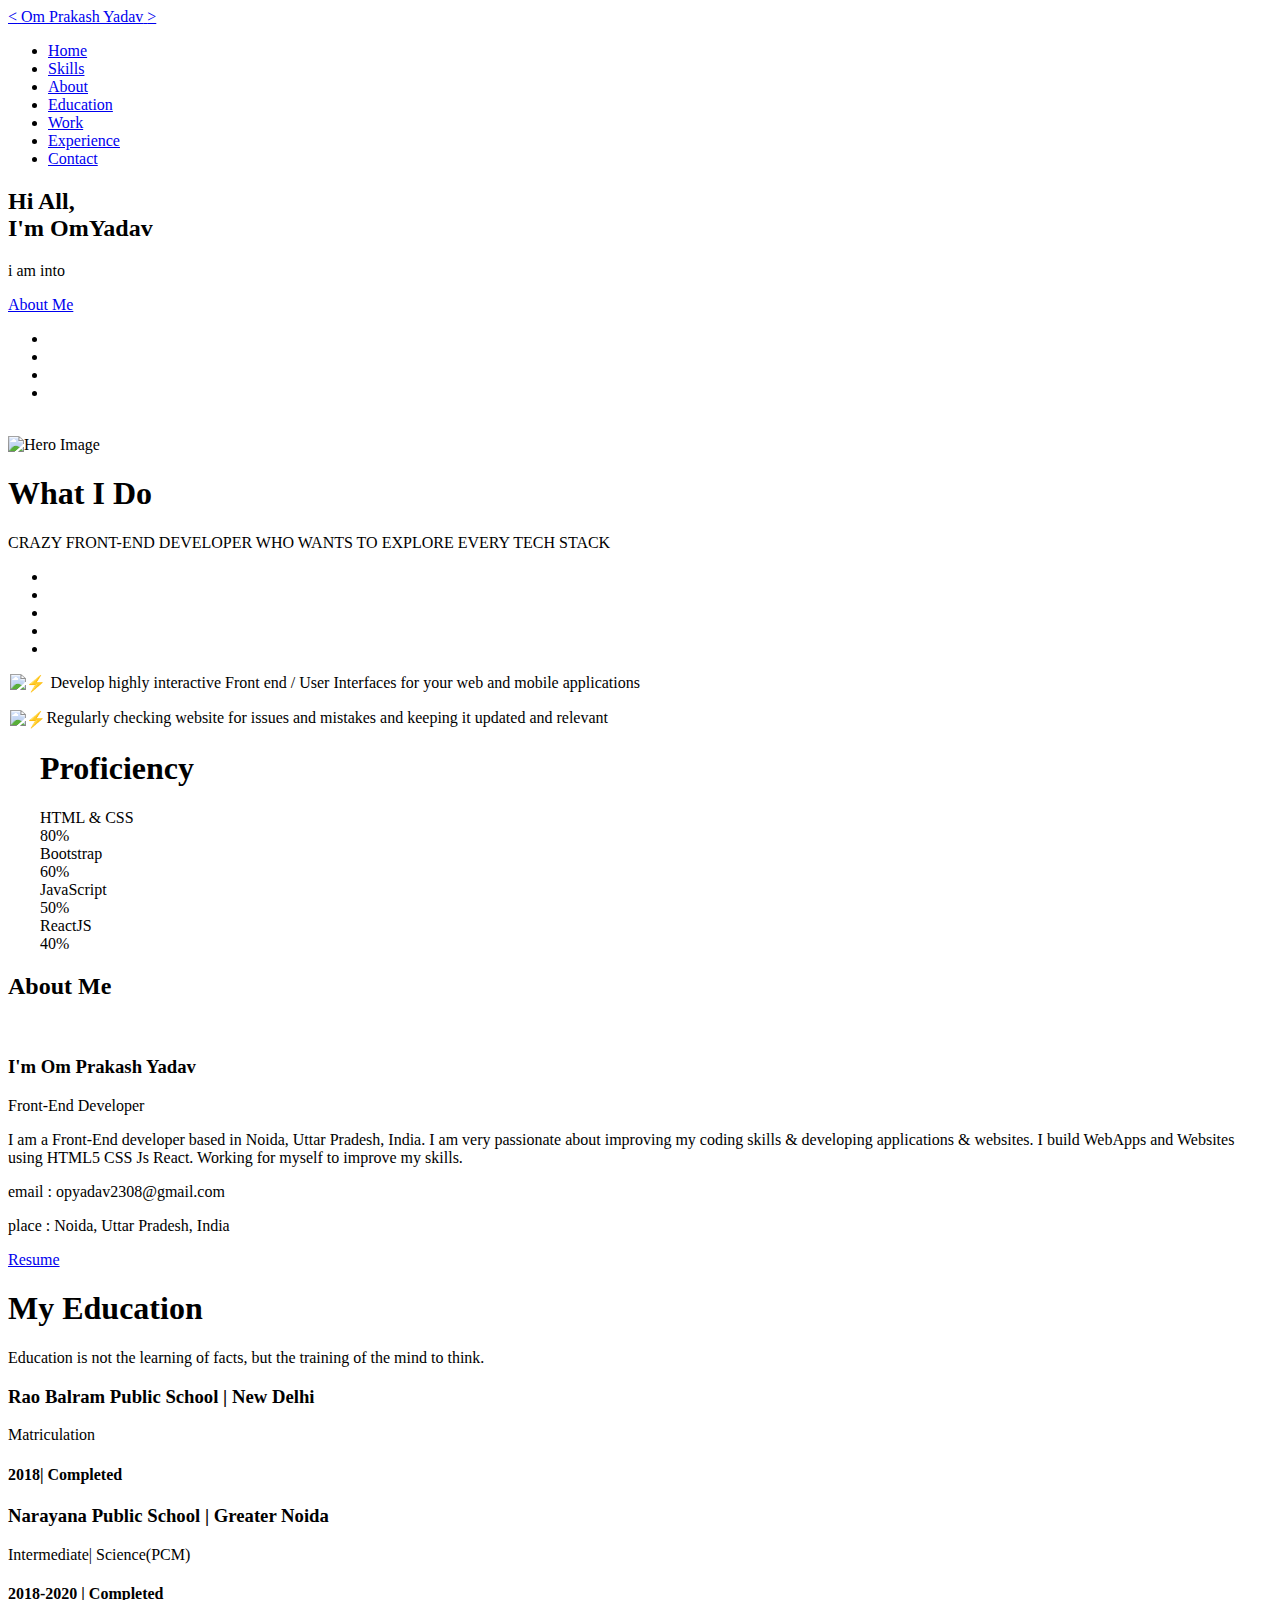
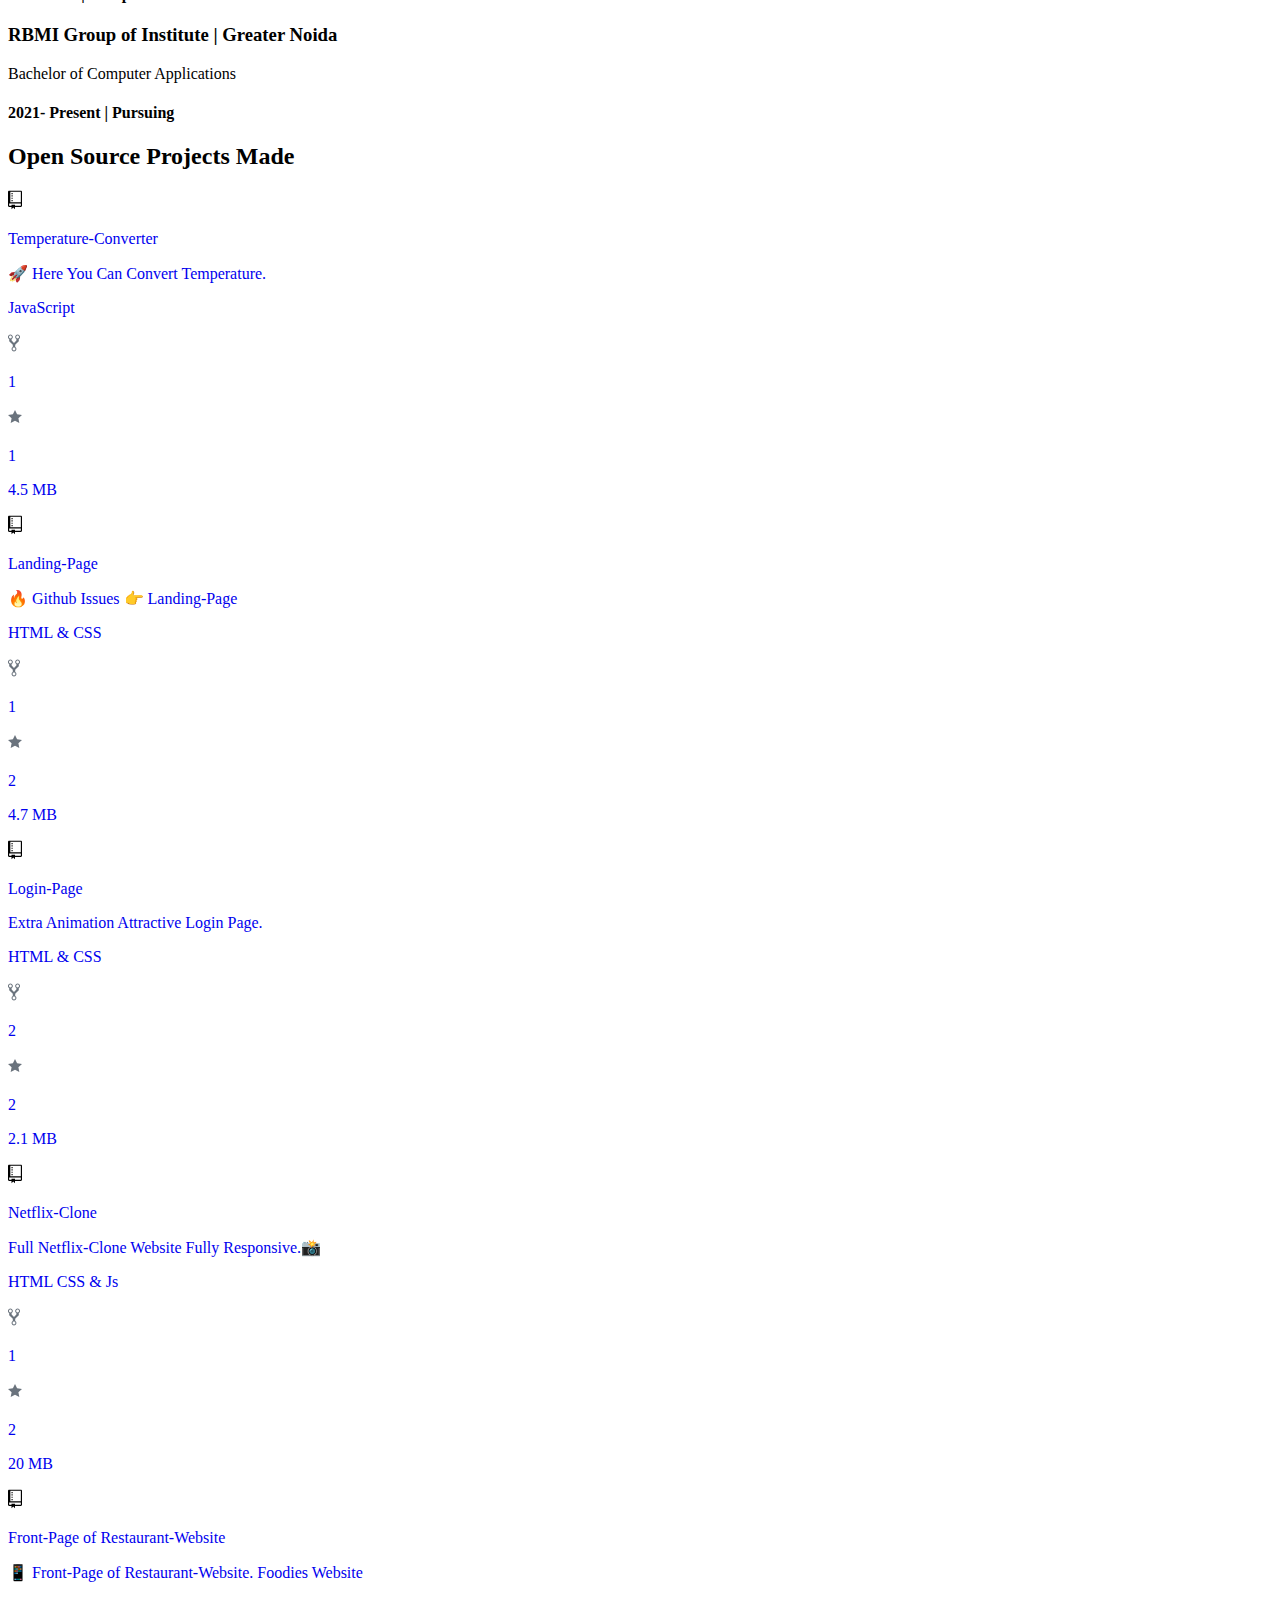
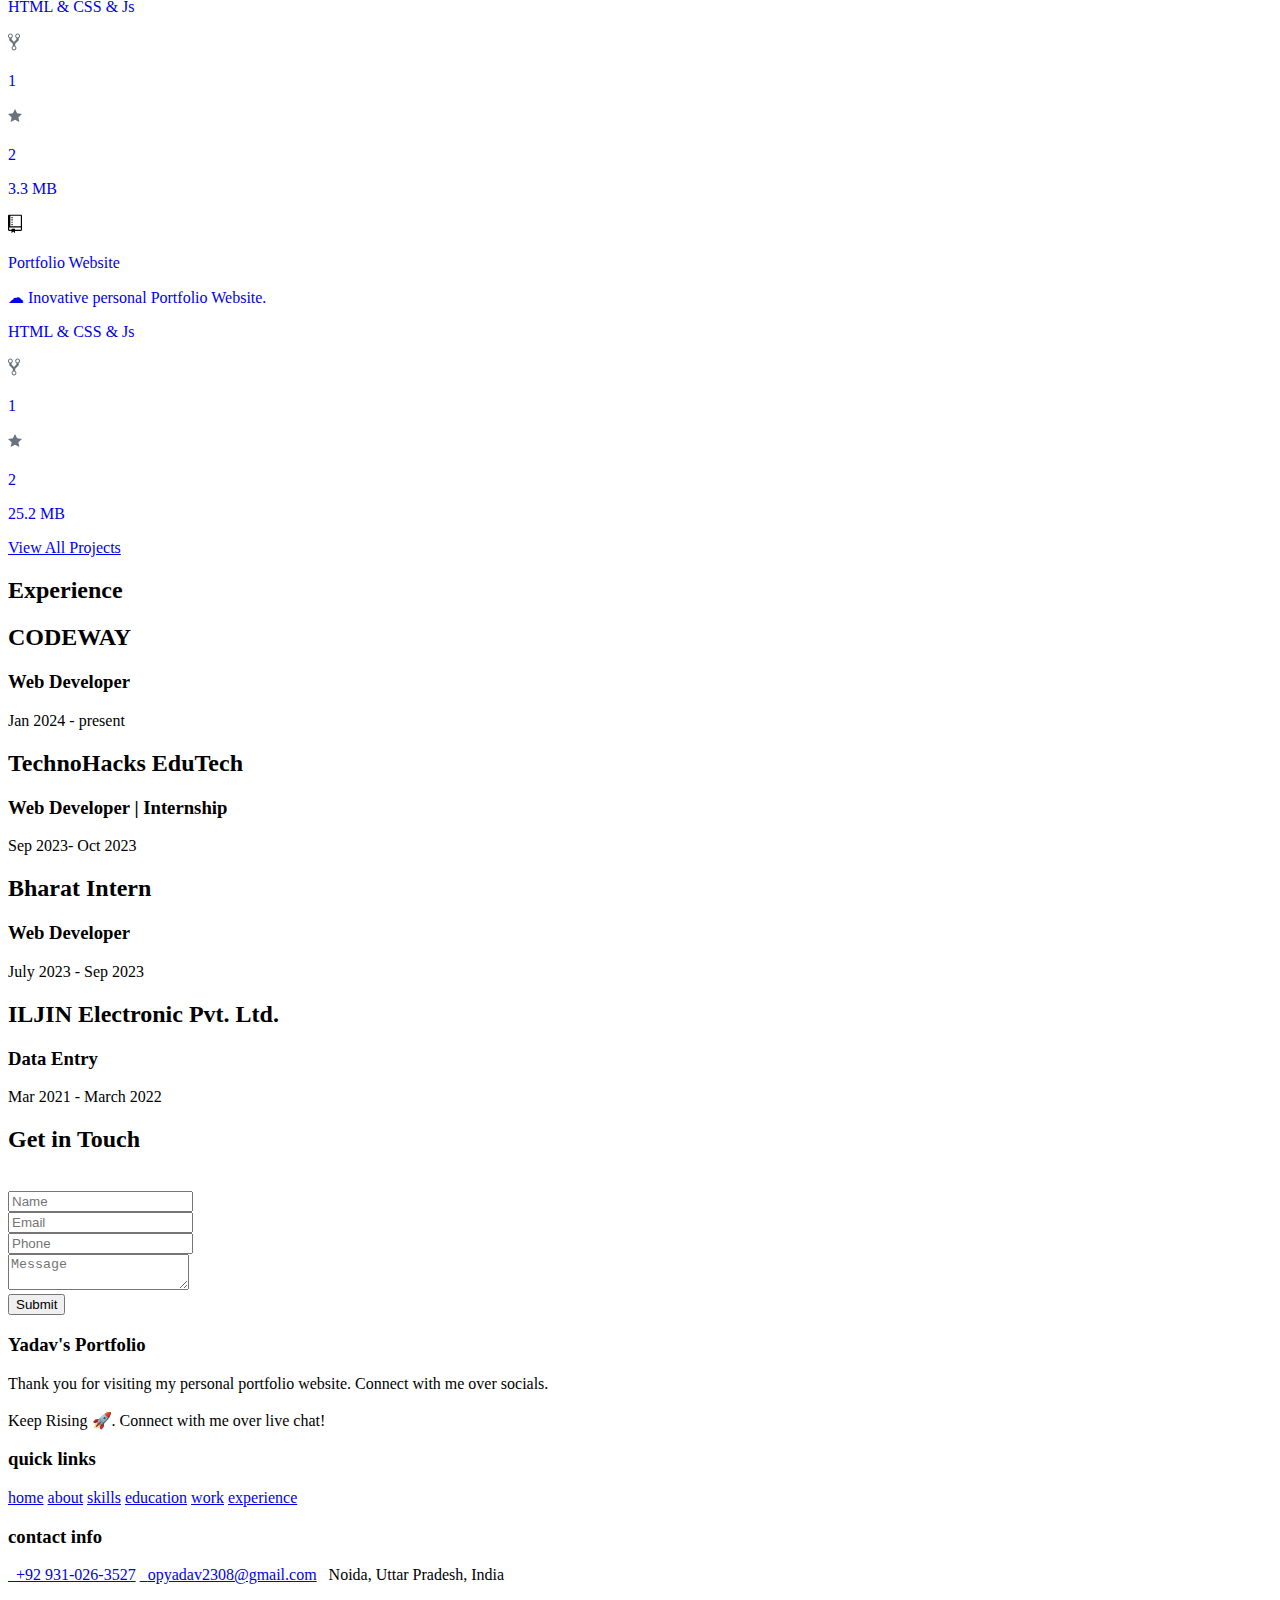
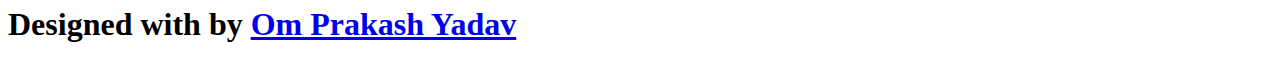
==== index.html @ a11a945c "Add files via upload" ====
<!DOCTYPE html>
<html lang="en">

<head>
    <meta charset="UTF-8">
    <meta http-equiv="X-UA-Compatible" content="IE=edge">
    <meta name="viewport" content="width=device-width, initial-scale=1.0">
    <meta name="keywords"
        content="Om Prakash Yadav, portfolio, Om Yadav, front-End Developer, personal portfolio lifecodes, portfolio design, portfolio website, personal portfolio, devloperfolio" />
    <meta name="description" content="Welcome to Om Prakash Yadav Portfolio. front-End Web Developer" />
    <!-- Custom CSS -->
    <link rel="stylesheet" href="./assets/css/style.css">
    <!-- Font Awesome -->
    <link rel="stylesheet" href="https://cdnjs.cloudflare.com/ajax/libs/font-awesome/5.15.3/css/all.min.css"
        integrity="sha512-iBBXm8fW90+nuLcSKlbmrPcLa0OT92xO1BIsZ+ywDWZCvqsWgccV3gFoRBv0z+8dLJgyAHIhR35VZc2oM/gI1w=="
        crossorigin="anonymous" referrerpolicy="no-referrer" />
    <!-- Favicon -->
    <link id='favicon' rel="shortcut icon" href="./assets/images/favicon.png" type="image/x-png">
    <title>Portfolio | Om Prakash Yadav</title>
</head>

<body oncontextmenu="return false">

    <!-- pre loader -->
    <!-- <div class="loader-container">
  <img draggable="false" src="./assets/images/preloader.gif" alt="">
</div> -->

    <!-- navbar starts -->
    <header>
        <a href="#" class="logo">
            <span class="grey-color"> &lt;</span>
            <span class="logo-name">Om Prakash Yadav</span>
            <span class="grey-color">&gt;</span>
        </a>

        <div id="menu" class="fas fa-bars"></div>
        <nav class="navbar">
            <ul>
                <li><a class="active" href="#home">Home</a></li>
                <li><a href="#skills">Skills</a></li>
                <li><a href="#about">About</a></li>
                <li><a href="#education">Education</a></li>
                <li><a href="#work">Work</a></li>
                <li><a href="#experience">Experience</a></li>
                <li><a href="#contact">Contact</a></li>
            </ul>
        </nav>
    </header>
    <!-- navbar ends -->


    <!-- hero section starts -->
    <section class="home" id="home">
        <!-- <div id="particles-js"></div> -->

        <div class="content">
            <h2>Hi All,<i class="fa-light fa-hand-wave fa-shake" style="color: #d99406;"></i><br /> I'm
                Om<span>Yadav</span></h2>
            <p>i am into <span class="typing-text"></span></p>
            <a href="#about" class="btn"><span>About Me</span>
                <i class="fas fa-arrow-circle-down"></i>
            </a>
            <div class="socials">
                <ul class="social-icons">
                    <li><a class="linkedin" target="_blank" aria-label="LinkedIn"
                            href="https://www.linkedin.com/in/omyadav08/" target="_blank"><i
                                class="fab fa-linkedin"></i></a></li>
                    <li><a class="github" target="_blank" aria-label="GitHub" href="https://github.com/opyadav2308"
                            target="_blank"><i class="fab fa-github"></i></a></li>
                    <li><a class="facebook" target="_blank" aria-label="Facebook"
                            href="https://www.facebook.com/opyadav2308?mibextid=ZbWKwL" target="_blank"><i
                                class="fab fa-facebook"></i></a></li>
                    <li><a class="instagram" target="_blank" aria-label="Instagram"
                            href="https://www.instagram.com/omyadav08/"><i class="fab fa-instagram"
                                target="_blank"></i></a></li>

                </ul>
            </div>
        </div>
        <div class="image">
            <img draggable="false" class="tilt" src="./assets/images/hero.png" alt="">
        </div>
    </section>
    <div id="skills" class="hero">
        <div class="hero-image">
            <img class="lp-image" src="./assets/images/projects-img/sf-removebg-preview.png" alt="Hero Image" />
        </div>
        <div class="hero-text">
            <h1 class="skillHead"><i class="fas fa-laptop-code"></i> What I Do </h1>
            <p class="subTitle">
                CRAZY FRONT-END DEVELOPER WHO WANTS TO EXPLORE EVERY TECH STACK
            </p>
            <div>
                <div class="software-skills-main-div">
                    <ul class="dev-icons">
                        <li class="software-skill-inline" name="html-5">
                            <i class="fab fa-html5"></i>

                        </li>
                        <li class="software-skill-inline" name="css3">
                            <i class="fab fa-css3-alt"></i>

                        </li>
                        <li class="software-skill-inline" name="GitHub">
                            <i class="fab fa-github"></i>

                        </li>
                        <li class="software-skill-inline" name="JavaScript">
                            <i class="fab fa-js"></i>
                        </li>
                        <li class="software-skill-inline" name="reactjs">
                            <i class="fab fa-react"></i>

                        </li>
                    </ul>
                </div>
            </div>
        </div>

    </div>
    <div class="para">
        <p class="subTitle skills-text"><img alt="⚡" draggable="false"
                src="https://cdnjs.cloudflare.com/ajax/libs/twemoji/14.0.2/72x72/26a1.png"
                style="height: 1em; width: 1em; margin: 0px 0.05em 0px 0.1em; vertical-align: -0.1em; text-align:left">
            Develop highly
            interactive Front end / User Interfaces for your web and mobile applications</p>
        <p class="subTitle skills-text"><img alt="⚡" draggable="false"
                src="https://cdnjs.cloudflare.com/ajax/libs/twemoji/14.0.2/72x72/26a1.png"
                style="height: 1em; width: 1em; margin: 0px 0.05em 0px 0.1em; vertical-align: -0.1em;">Regularly
            checking website for issues and mistakes and keeping it updated and relevant </p>
    </div>
    <!-- hero section ends -->

    <!-- =================Proficiency section start================== -->

    <section class="prof" style="margin-left: 2rem;">
        <h1 class="skillHead"><i class="fas fa-laptop-code"></i> Proficiency</h1>
        <div class="container">
            <div class="skill-box">
                <span class="title">HTML & CSS</span>
                <div class="skill-bar">
                    <span class="skill-per html">
                        <span class="tooltip">80%</span>
                    </span>
                </div>
            </div>
            <div class="skill-box">
                <span class="title">Bootstrap</span>
                <div class="skill-bar">
                    <span class="skill-per bootstrap">
                        <span class="tooltip">60%</span>
                    </span>
                </div>
            </div>
            <div class="skill-box">
                <span class="title">JavaScript</span>
                <div class="skill-bar">
                    <span class="skill-per css">
                        <span class="tooltip">50%</span>
                    </span>
                </div>
            </div>

            <div class="skill-box">
                <span class="title">ReactJS</span>
                <div class="skill-bar">
                    <span class="skill-per reactjs">
                        <span class="tooltip">40%</span>
                    </span>
                </div>
            </div>

        </div>
    </section>



    <!-- about section starts -->
    <section class="about" id="about">
        <h2 class="heading"><i class="fas fa-user-alt"></i> About <span>Me</span></h2>

        <div class="row">

            <div class="image">
                <img draggable="false" class="tilt" src="./assets/images/my img.png"
                    alt="">
            </div>
            <div class="content">
                <h3>I'm Om Prakash Yadav</h3>
                <span class="tag">Front-End Developer</span>

                <p>I am a Front-End developer based in Noida, Uttar Pradesh, India.
                    I am very passionate about improving my coding skills & developing applications & websites.
                    I build WebApps and Websites using HTML5 CSS Js React.
                    Working for myself to improve my skills. </p>

                <div class="box-container">
                    <!-- <div class="box">
              <p><span> age: </span> 20</p>
              <p><span> phone : </span> +91 9310263527</p>
            </div> -->
                    <div class="box">
                        <p><span> email : </span> <a href="mailto:opyadav2308@gmail.com"></a>opyadav2308@gmail.com</p>
                        <p><span> place : </span> Noida, Uttar Pradesh, India</p>
                    </div>
                </div>

                <div class="resumebtn">
                    <a href="./assets/cv1.pdf" target="_blank" class="btn"><span>Resume</span>
                        <i class="fas fa-chevron-right"></i>
                    </a>
                </div>

            </div>
        </div>
    </section>
    <!-- about section ends -->

    <!-- skills section starts -->
    <!-- <section class="skills" id="skills">

    <h2 class="heading"><i class="fas fa-laptop-code"></i> Skills & <span>Abilities</span></h2>

    <div class="container">
          <div class="row" id="skillsContainer">

            <div class="bar">
              <div class="info">
                <img src="./assets/images/canva icon.jpg"/>
                <span>Canva</span>
              </div>
            </div>

      </div>
</div>
</section> -->

    <!-- skills section ends -->


    <!-- education section starts -->
    <section class="education" id="education">

        <h1 class="heading"><i class="fas fa-graduation-cap"></i> My <span>Education</span></h1>

        <p class="qoute">Education is not the learning of facts, but the training of the mind to think.</p>

        <div class="box-container">

            <div class="box">
                <!-- <div class="image">
        <img draggable="false" src="./assets/images/educat/college.jpg" alt="">
        </div> -->
                <div class="content">
                    <h3>Rao Balram Public School | New Delhi</h3>
                    <p>Matriculation</p>
                    <h4>2018| Completed</h4>
                </div>
            </div>

            <div class="box">
                <!-- <div class="image">
      <img draggable="false" src="./assets/images/educat/school.jpg" alt="">
      </div> -->
                <div class="content">
                    <h3>Narayana Public School | Greater Noida</h3>
                    <p>Intermediate| Science(PCM)</p>
                    <h4>2018-2020 | Completed</h4>
                </div>
            </div>
            <div class="box">
                <!-- <div class="image">
      <img draggable="false" src="./assets/images/educat/school.jpg" alt="">
      </div> -->
                <div class="content">
                    <h3>RBMI Group of Institute | Greater Noida</h3>
                    <p>Bachelor of Computer Applications</p>
                    <h4>2021- Present | Pursuing</h4>
                </div>
            </div>

        </div>
    </section>
    <!-- education section ends -->


    <!-- work project section starts -->
    <section class="work" id="work">

        <h2 class="heading"><i class="fas fa-laptop-code"></i>Open Source Projects <span>Made</span></h2>
        <div class="main" id="opensource">
            <!-- <h1 class="project-title">Open Source Projects</h1> -->
            <div class="repo-cards-div-main">
                <div class="react-reveal lp"
                    style="animation-fill-mode: both; animation-duration: 1000ms; animation-delay: 0ms; animation-iteration-count: 1; opacity: 1; animation-name: react-reveal-148606720155818-4;">
                    <a href="https://github.com/opyadav2308/Temperature-Converter" target="_blank"
                        style="text-decoration: none;">
                        <div class="repo-card-div">
                            <div class="repo-name-div"><svg aria-hidden="true" class="octicon repo-svg" height="20"
                                    role="img" viewBox="0 0 12 16" width="14">
                                    <path fill-rule="evenodd"
                                        d="M4 9H3V8h1v1zm0-3H3v1h1V6zm0-2H3v1h1V4zm0-2H3v1h1V2zm8-1v12c0 .55-.45 1-1 1H6v2l-1.5-1.5L3 16v-2H1c-.55 0-1-.45-1-1V1c0-.55.45-1 1-1h10c.55 0 1 .45 1 1zm-1 10H1v2h2v-1h3v1h5v-2zm0-10H2v9h9V1z">
                                    </path>
                                </svg>
                                &nbsp; &nbsp;
                                <p class="repo-name">Temperature-Converter</p>
                            </div>
                            <p class="repo-description">🚀 Here You Can Convert Temperature.</p>
                            <div class="repo-stats">
                                <div class="repo-left-stat"><span>
                                        <div class="language-color" style="background-color: rgb(241, 224, 90);"></div>
                                        <p>JavaScript</p>
                                    </span><span><svg aria-hidden="true" class="octicon repo-star-svg" height="20"
                                            role="img" viewBox="0 0 10 16" width="12" fill="rgb(106, 115, 125)">
                                            <path fill-rule="evenodd"
                                                d="M8 1a1.993 1.993 0 0 0-1 3.72V6L5 8 3 6V4.72A1.993 1.993 0 0 0 2 1a1.993 1.993 0 0 0-1 3.72V6.5l3 3v1.78A1.993 1.993 0 0 0 5 15a1.993 1.993 0 0 0 1-3.72V9.5l3-3V4.72A1.993 1.993 0 0 0 8 1zM2 4.2C1.34 4.2.8 3.65.8 3c0-.65.55-1.2 1.2-1.2.65 0 1.2.55 1.2 1.2 0 .65-.55 1.2-1.2 1.2zm3 10c-.66 0-1.2-.55-1.2-1.2 0-.65.55-1.2 1.2-1.2.65 0 1.2.55 1.2 1.2 0 .65-.55 1.2-1.2 1.2zm3-10c-.66 0-1.2-.55-1.2-1.2 0-.65.55-1.2 1.2-1.2.65 0 1.2.55 1.2 1.2 0 .65-.55 1.2-1.2 1.2z">
                                            </path>
                                        </svg>
                                        <p>1</p>
                                    </span><span><svg aria-hidden="true" class="octicon repo-star-svg" height="20"
                                            role="img" viewBox="0 0 14 16" width="14" fill="rgb(106, 115, 125)">
                                            <path fill-rule="evenodd"
                                                d="M14 6l-4.9-.64L7 1 4.9 5.36 0 6l3.6 3.26L2.67 14 7 11.67 11.33 14l-.93-4.74L14 6z">
                                            </path>
                                        </svg>
                                        <p>1</p>
                                    </span></div>
                                <div class="repo-right-stat">
                                    <p>4.5 MB</p>
                                </div>
                            </div>
                        </div>
                    </a>
                </div>
                <div class="react-reveal lp"
                    style="animation-fill-mode: both; animation-duration: 1000ms; animation-delay: 0ms; animation-iteration-count: 1; opacity: 1; animation-name: react-reveal-148606720155818-4;">
                    <a href="https://github.com/opyadav2308/Landing-Page" target="_blank"
                        style="text-decoration: none;">
                        <div class="repo-card-div">
                            <div class="repo-name-div"><svg aria-hidden="true" class="octicon repo-svg" height="20"
                                    role="img" viewBox="0 0 12 16" width="14">
                                    <path fill-rule="evenodd"
                                        d="M4 9H3V8h1v1zm0-3H3v1h1V6zm0-2H3v1h1V4zm0-2H3v1h1V2zm8-1v12c0 .55-.45 1-1 1H6v2l-1.5-1.5L3 16v-2H1c-.55 0-1-.45-1-1V1c0-.55.45-1 1-1h10c.55 0 1 .45 1 1zm-1 10H1v2h2v-1h3v1h5v-2zm0-10H2v9h9V1z">
                                    </path>
                                </svg>
                                &nbsp; &nbsp;
                                <p class="repo-name">Landing-Page</p>
                            </div>
                            <p class="repo-description">🔥 Github Issues 👉 Landing-Page </p>
                            <div class="repo-stats">
                                <div class="repo-left-stat"><span>
                                        <div class="language-color" style="background-color: rgb(241, 224, 90);"></div>
                                        <p>HTML & CSS</p>
                                    </span><span><svg aria-hidden="true" class="octicon repo-star-svg" height="20"
                                            role="img" viewBox="0 0 10 16" width="12" fill="rgb(106, 115, 125)">
                                            <path fill-rule="evenodd"
                                                d="M8 1a1.993 1.993 0 0 0-1 3.72V6L5 8 3 6V4.72A1.993 1.993 0 0 0 2 1a1.993 1.993 0 0 0-1 3.72V6.5l3 3v1.78A1.993 1.993 0 0 0 5 15a1.993 1.993 0 0 0 1-3.72V9.5l3-3V4.72A1.993 1.993 0 0 0 8 1zM2 4.2C1.34 4.2.8 3.65.8 3c0-.65.55-1.2 1.2-1.2.65 0 1.2.55 1.2 1.2 0 .65-.55 1.2-1.2 1.2zm3 10c-.66 0-1.2-.55-1.2-1.2 0-.65.55-1.2 1.2-1.2.65 0 1.2.55 1.2 1.2 0 .65-.55 1.2-1.2 1.2zm3-10c-.66 0-1.2-.55-1.2-1.2 0-.65.55-1.2 1.2-1.2.65 0 1.2.55 1.2 1.2 0 .65-.55 1.2-1.2 1.2z">
                                            </path>
                                        </svg>
                                        <p>1</p>
                                    </span><span><svg aria-hidden="true" class="octicon repo-star-svg" height="20"
                                            role="img" viewBox="0 0 14 16" width="14" fill="rgb(106, 115, 125)">
                                            <path fill-rule="evenodd"
                                                d="M14 6l-4.9-.64L7 1 4.9 5.36 0 6l3.6 3.26L2.67 14 7 11.67 11.33 14l-.93-4.74L14 6z">
                                            </path>
                                        </svg>
                                        <p>2</p>
                                    </span></div>
                                <div class="repo-right-stat">
                                    <p>4.7 MB</p>
                                </div>
                            </div>
                        </div>
                    </a>
                </div>
                <div class="react-reveal lp"
                    style="animation-fill-mode: both; animation-duration: 1000ms; animation-delay: 0ms; animation-iteration-count: 1; opacity: 1; animation-name: react-reveal-148606720155818-4;">
                    <a href="https://opyadav2308.github.io/Login-Page/"
                        style="text-decoration: none;">
                        <div class="repo-card-div">
                            <div class="repo-name-div"><svg aria-hidden="true" class="octicon repo-svg" height="20"
                                    role="img" viewBox="0 0 12 16" width="14">
                                    <path fill-rule="evenodd"
                                        d="M4 9H3V8h1v1zm0-3H3v1h1V6zm0-2H3v1h1V4zm0-2H3v1h1V2zm8-1v12c0 .55-.45 1-1 1H6v2l-1.5-1.5L3 16v-2H1c-.55 0-1-.45-1-1V1c0-.55.45-1 1-1h10c.55 0 1 .45 1 1zm-1 10H1v2h2v-1h3v1h5v-2zm0-10H2v9h9V1z">
                                    </path>
                                </svg> &nbsp;&nbsp;
                                <p class="repo-name">Login-Page</p>
                            </div>
                            <p class="repo-description">Extra Animation Attractive Login Page.</p>
                            <div class="repo-stats">
                                <div class="repo-left-stat"><span>
                                        <div class="language-color" style="background-color: rgb(241, 224, 90);"></div>
                                        <p>HTML & CSS</p>
                                    </span><span><svg aria-hidden="true" class="octicon repo-star-svg" height="20"
                                            role="img" viewBox="0 0 10 16" width="12" fill="rgb(106, 115, 125)">
                                            <path fill-rule="evenodd"
                                                d="M8 1a1.993 1.993 0 0 0-1 3.72V6L5 8 3 6V4.72A1.993 1.993 0 0 0 2 1a1.993 1.993 0 0 0-1 3.72V6.5l3 3v1.78A1.993 1.993 0 0 0 5 15a1.993 1.993 0 0 0 1-3.72V9.5l3-3V4.72A1.993 1.993 0 0 0 8 1zM2 4.2C1.34 4.2.8 3.65.8 3c0-.65.55-1.2 1.2-1.2.65 0 1.2.55 1.2 1.2 0 .65-.55 1.2-1.2 1.2zm3 10c-.66 0-1.2-.55-1.2-1.2 0-.65.55-1.2 1.2-1.2.65 0 1.2.55 1.2 1.2 0 .65-.55 1.2-1.2 1.2zm3-10c-.66 0-1.2-.55-1.2-1.2 0-.65.55-1.2 1.2-1.2.65 0 1.2.55 1.2 1.2 0 .65-.55 1.2-1.2 1.2z">
                                            </path>
                                        </svg>
                                        <p>2</p>
                                    </span><span><svg aria-hidden="true" class="octicon repo-star-svg" height="20"
                                            role="img" viewBox="0 0 14 16" width="14" fill="rgb(106, 115, 125)">
                                            <path fill-rule="evenodd"
                                                d="M14 6l-4.9-.64L7 1 4.9 5.36 0 6l3.6 3.26L2.67 14 7 11.67 11.33 14l-.93-4.74L14 6z">
                                            </path>
                                        </svg>
                                        <p>2</p>
                                    </span></div>
                                <div class="repo-right-stat">
                                    <p>2.1 MB</p>
                                </div>
                            </div>
                        </div>
                    </a>
                </div>
                <div class="react-reveal rp"
                    style="animation-fill-mode: both; animation-duration: 1000ms; animation-delay: 0ms; animation-iteration-count: 1; opacity: 1; animation-name: react-reveal-148606720155818-4;">
                    <a target="_blank" class="td" style="text-decoration: none;"
                        href="https://opyadav2308.github.io/Netflix-Clone/">
                        <div class="repo-card-div">
                            <div class="repo-name-div"><svg aria-hidden="true" class="octicon repo-svg" height="20"
                                    role="img" viewBox="0 0 12 16" width="14">
                                    <path fill-rule="evenodd"
                                        d="M4 9H3V8h1v1zm0-3H3v1h1V6zm0-2H3v1h1V4zm0-2H3v1h1V2zm8-1v12c0 .55-.45 1-1 1H6v2l-1.5-1.5L3 16v-2H1c-.55 0-1-.45-1-1V1c0-.55.45-1 1-1h10c.55 0 1 .45 1 1zm-1 10H1v2h2v-1h3v1h5v-2zm0-10H2v9h9V1z">
                                    </path>
                                </svg>
                                &nbsp; &nbsp;
                                <p class="repo-name">Netflix-Clone</p>
                            </div>
                            <p class="repo-description">Full Netflix-Clone Website Fully Responsive.📸</p>
                            <div class="repo-stats">
                                <div class="repo-left-stat"><span>
                                        <div class="language-color" style="background-color: rgb(241, 224, 90);"></div>
                                        <p>HTML CSS & Js</p>
                                    </span><span><svg aria-hidden="true" class="octicon repo-star-svg" height="20"
                                            role="img" viewBox="0 0 10 16" width="12" fill="rgb(106, 115, 125)">
                                            <path fill-rule="evenodd"
                                                d="M8 1a1.993 1.993 0 0 0-1 3.72V6L5 8 3 6V4.72A1.993 1.993 0 0 0 2 1a1.993 1.993 0 0 0-1 3.72V6.5l3 3v1.78A1.993 1.993 0 0 0 5 15a1.993 1.993 0 0 0 1-3.72V9.5l3-3V4.72A1.993 1.993 0 0 0 8 1zM2 4.2C1.34 4.2.8 3.65.8 3c0-.65.55-1.2 1.2-1.2.65 0 1.2.55 1.2 1.2 0 .65-.55 1.2-1.2 1.2zm3 10c-.66 0-1.2-.55-1.2-1.2 0-.65.55-1.2 1.2-1.2.65 0 1.2.55 1.2 1.2 0 .65-.55 1.2-1.2 1.2zm3-10c-.66 0-1.2-.55-1.2-1.2 0-.65.55-1.2 1.2-1.2.65 0 1.2.55 1.2 1.2 0 .65-.55 1.2-1.2 1.2z">
                                            </path>
                                        </svg>
                                        <p>1</p>
                                    </span><span><svg aria-hidden="true" class="octicon repo-star-svg" height="20"
                                            role="img" viewBox="0 0 14 16" width="14" fill="rgb(106, 115, 125)">
                                            <path fill-rule="evenodd"
                                                d="M14 6l-4.9-.64L7 1 4.9 5.36 0 6l3.6 3.26L2.67 14 7 11.67 11.33 14l-.93-4.74L14 6z">
                                            </path>
                                        </svg>
                                        <p>2</p>
                                    </span></div>
                                <div class="repo-right-stat">
                                    <p>20 MB</p>
                                </div>
                            </div>
                        </div>
                    </a>
                </div>
                <div class="react-reveal rp">
                    <a href="https://opyadav2308.github.io/Restaurant-Website/" style="text-decoration: none;"
                        target="_blank">
                        <div class="repo-card-div">
                            <div class="repo-name-div"><svg aria-hidden="true" class="octicon repo-svg" height="20"
                                    role="img" viewBox="0 0 12 16" width="14">
                                    <path fill-rule="evenodd"
                                        d="M4 9H3V8h1v1zm0-3H3v1h1V6zm0-2H3v1h1V4zm0-2H3v1h1V2zm8-1v12c0 .55-.45 1-1 1H6v2l-1.5-1.5L3 16v-2H1c-.55 0-1-.45-1-1V1c0-.55.45-1 1-1h10c.55 0 1 .45 1 1zm-1 10H1v2h2v-1h3v1h5v-2zm0-10H2v9h9V1z">
                                    </path>
                                </svg>
                                &nbsp; &nbsp;
                                <p class="repo-name">Front-Page of Restaurant-Website</p>
                            </div>
                            <p class="repo-description">📱 Front-Page of Restaurant-Website. Foodies Website</p>
                            <div class="repo-stats">
                                <div class="repo-left-stat"><span>
                                        <div class="language-color" style="background-color: rgb(241, 224, 90);"></div>
                                        <p>HTML & CSS & Js</p>
                                    </span><span><svg aria-hidden="true" class="octicon repo-star-svg" height="20"
                                            role="img" viewBox="0 0 10 16" width="12" fill="rgb(106, 115, 125)">
                                            <path fill-rule="evenodd"
                                                d="M8 1a1.993 1.993 0 0 0-1 3.72V6L5 8 3 6V4.72A1.993 1.993 0 0 0 2 1a1.993 1.993 0 0 0-1 3.72V6.5l3 3v1.78A1.993 1.993 0 0 0 5 15a1.993 1.993 0 0 0 1-3.72V9.5l3-3V4.72A1.993 1.993 0 0 0 8 1zM2 4.2C1.34 4.2.8 3.65.8 3c0-.65.55-1.2 1.2-1.2.65 0 1.2.55 1.2 1.2 0 .65-.55 1.2-1.2 1.2zm3 10c-.66 0-1.2-.55-1.2-1.2 0-.65.55-1.2 1.2-1.2.65 0 1.2.55 1.2 1.2 0 .65-.55 1.2-1.2 1.2zm3-10c-.66 0-1.2-.55-1.2-1.2 0-.65.55-1.2 1.2-1.2.65 0 1.2.55 1.2 1.2 0 .65-.55 1.2-1.2 1.2z">
                                            </path>
                                        </svg>
                                        <p>1</p>
                                    </span><span><svg aria-hidden="true" class="octicon repo-star-svg" height="20"
                                            role="img" viewBox="0 0 14 16" width="14" fill="rgb(106, 115, 125)">
                                            <path fill-rule="evenodd"
                                                d="M14 6l-4.9-.64L7 1 4.9 5.36 0 6l3.6 3.26L2.67 14 7 11.67 11.33 14l-.93-4.74L14 6z">
                                            </path>
                                        </svg>
                                        <p>2</p>
                                    </span></div>
                                <div class="repo-right-stat">
                                    <p>3.3 MB</p>
                                </div>
                            </div>
                        </div>
                    </a>
                </div>
                <div class="react-reveal rp">
                    <a target="_blank" href="https://opyadav2308.github.io/Portfolio/"
                        style="text-decoration: none;">
                        <div class="repo-card-div">
                            <div class="repo-name-div"><svg aria-hidden="true" class="octicon repo-svg" height="20"
                                    role="img" viewBox="0 0 12 16" width="14">
                                    <path fill-rule="evenodd"
                                        d="M4 9H3V8h1v1zm0-3H3v1h1V6zm0-2H3v1h1V4zm0-2H3v1h1V2zm8-1v12c0 .55-.45 1-1 1H6v2l-1.5-1.5L3 16v-2H1c-.55 0-1-.45-1-1V1c0-.55.45-1 1-1h10c.55 0 1 .45 1 1zm-1 10H1v2h2v-1h3v1h5v-2zm0-10H2v9h9V1z">
                                    </path>
                                </svg>
                                &nbsp; &nbsp;
                                <p class="repo-name">Portfolio Website</p>
                            </div>
                            <p class="repo-description">☁ Inovative personal Portfolio Website.</p>
                            <div class="repo-stats">
                                <div class="repo-left-stat"><span>
                                        <div class="language-color" style="background-color: rgb(241, 224, 90);"></div>
                                        <p>HTML & CSS & Js</p>
                                    </span><span><svg aria-hidden="true" class="octicon repo-star-svg" height="20"
                                            role="img" viewBox="0 0 10 16" width="12" fill="rgb(106, 115, 125)">
                                            <path fill-rule="evenodd"
                                                d="M8 1a1.993 1.993 0 0 0-1 3.72V6L5 8 3 6V4.72A1.993 1.993 0 0 0 2 1a1.993 1.993 0 0 0-1 3.72V6.5l3 3v1.78A1.993 1.993 0 0 0 5 15a1.993 1.993 0 0 0 1-3.72V9.5l3-3V4.72A1.993 1.993 0 0 0 8 1zM2 4.2C1.34 4.2.8 3.65.8 3c0-.65.55-1.2 1.2-1.2.65 0 1.2.55 1.2 1.2 0 .65-.55 1.2-1.2 1.2zm3 10c-.66 0-1.2-.55-1.2-1.2 0-.65.55-1.2 1.2-1.2.65 0 1.2.55 1.2 1.2 0 .65-.55 1.2-1.2 1.2zm3-10c-.66 0-1.2-.55-1.2-1.2 0-.65.55-1.2 1.2-1.2.65 0 1.2.55 1.2 1.2 0 .65-.55 1.2-1.2 1.2z">
                                            </path>
                                        </svg>
                                        <p>1</p>
                                    </span><span><svg aria-hidden="true" class="octicon repo-star-svg" height="20"
                                            role="img" viewBox="0 0 14 16" width="14" fill="rgb(106, 115, 125)">
                                            <path fill-rule="evenodd"
                                                d="M14 6l-4.9-.64L7 1 4.9 5.36 0 6l3.6 3.26L2.67 14 7 11.67 11.33 14l-.93-4.74L14 6z">
                                            </path>
                                        </svg>
                                        <p>2</p>
                                    </span></div>
                                <div class="repo-right-stat">
                                    <p>25.2 MB</p>
                                </div>
                            </div>
                        </div>
                </div>
                </a>
                <!-- <div class="project-button"><a class="main-button" href="https://github.com/saadpasta" target="_blank">More
            Projects</a></div>
</div> -->
            </div>
            <div class="morebtn vap">
                <a target="_blank" href="https://github.com/opyadav2308" class="btn"><span>View All Projects</span>
                    <i class="fas fa-arrow-right"></i>
                </a>
            </div>

    </section>

    <div class="box-container">

        <!-- <div class="box tilt">
      <img draggable="false" src="./assets/images/projects/portfolio1.PNG" alt="" />
      <div class="content">
        <div class="tag">
        <h3>Portfolio Website</h3>
        </div>
        <div class="desc">
          <p>Personal portfolio website. Don't need much info about it, just scroll down. You're here only!</p>
          <div class="btns">
            <a href="#" class="btn" target="_blank"><i class="fas fa-eye"></i> View</a>
            <a href=" class="btn" target="_blank">Code <i class="fas fa-code"></i></a>
          </div>
        </div>
      </div>
    </div> -->

    </div>

    </section>
    <!-- work project section ends -->

    <!-- experience section starts -->
    <section class="experience" id="experience">

        <h2 class="heading"><i class="fas fa-briefcase"></i> Experience </h2>

        <div class="timeline">

            <div class="container right">
                <div class="content">
                    <div class="tag">
                        <h2>CODEWAY</h2>
                    </div>
                    <div class="desc">
                        <h3>Web Developer</h3>
                        <p>Jan 2024 - present</p>
                    </div>
                </div>
            </div>

            <div class="container left">
                <div class="content">
                    <div class="tag">
                        <h2>TechnoHacks EduTech</h2>
                        <p></p>
                    </div>
                    <div class="desc">
                        <h3>Web Developer | Internship</h3>
                        <p>Sep 2023- Oct 2023</p>
                    </div>
                </div>
            </div>

            <div class="container right">
                <div class="content">
                    <div class="tag">
                        <h2>Bharat Intern</h2>
                    </div>
                    <div class="desc">
                        <h3>Web Developer</h3>
                        <p>July 2023 - Sep 2023</p>
                    </div>
                </div>
            </div>

            <div class="container left">
                <div class="content">
                    <div class="tag">
                        <h2>ILJIN Electronic Pvt. Ltd.</h2>
                    </div>
                    <div class="desc">
                        <h3>Data Entry</h3>
                        <p>Mar 2021 - March 2022</p>
                    </div>
                </div>
            </div>

        </div>

        <!-- <div class="morebtn">
    <a href="/experience" class="btn"><span>View All</span>
      <i class="fas fa-arrow-right"></i>
  </a>
  </div> -->

        </div>

    </section>
    <!-- experience section ends -->

    <!-- contact section starts -->
    <section class="contact" id="contact">

        <h2 class="heading"><i class="fas fa-headset"></i> Get in <span>Touch</span></h2>

        <div class="container">
            <div class="content">
                <div class="image-box">
                    <img draggable="false" src="./assets/images/contact1.png" alt="">
                </div>
                <form id="contact-form">

                    <div class="form-group">
                        <div class="field">
                            <input type="text" name="name" placeholder="Name" required>
                            <i class='fas fa-user'></i>
                        </div>
                        <div class="field">
                            <input type="text" name="email" placeholder="Email" required>
                            <i class='fas fa-envelope'></i>
                        </div>
                        <div class="field">
                            <input type="text" name="phone" placeholder="Phone">
                            <i class='fas fa-phone-alt'></i>
                        </div>
                        <div class="message">
                            <textarea placeholder="Message" name="message" required></textarea>
                            <i class="fas fa-comment-dots"></i>
                        </div>
                    </div>
                    <div class="button-area">
                        <button type="submit">
                            Submit <i class="fa fa-paper-plane"></i></button>
                    </div>
                </form>
            </div>
        </div>
    </section>
    <!-- contact section ends -->


    <!-- footer section starts -->
    <section class="footer">

        <div class="box-container">

            <div class="box">
                <h3>Yadav's Portfolio</h3>
                <p>Thank you for visiting my personal portfolio website. Connect with me over socials. <br /> <br />
                    Keep Rising 🚀. Connect with me over live chat!</p>
            </div>

            <div class="box">
                <h3>quick links</h3>
                <a href="#home"><i class="fas fa-chevron-circle-right"></i> home</a>
                <a href="#about"><i class="fas fa-chevron-circle-right"></i> about</a>
                <a href="#skills"><i class="fas fa-chevron-circle-right"></i> skills</a>
                <a href="#education"><i class="fas fa-chevron-circle-right"></i> education</a>
                <a href="#work"><i class="fas fa-chevron-circle-right"></i> work</a>
                <a href="#experience"><i class="fas fa-chevron-circle-right"></i> experience</a>
            </div>

            <div class="box">
                <h3>contact info</h3>
                <a href="tel:+919310263527"> <i class="fas fa-phone" style="color: #d99406;"> &nbsp; </i>+92
                    931-026-3527</a>
                <a href="mailto:opyadav2308@gmail.com"> <i class="fas fa-envelope" style="color: #d99406;"> &nbsp;
                    </i> opyadav2308@gmail.com</a>
                <a> <i class="fas fa-map-marked-alt" style="color: #d99406;"> &nbsp; </i>Noida, Uttar Pradesh, India</a>
                <div class="share">

                    <a href="https://www.linkedin.com/in/omyadav08/" class="fab fa-linkedin"
                        aria-label="LinkedIn" target="_blank"></a>
                    <a href="https://github.com/opyadav2308" class="fab fa-github" aria-label="GitHub"
                        target="_blank"></a>
                    <a href="mailto:opyadav2308@gmail.com" class="fas fa-envelope" aria-label="Mail"
                        target="_blank"></a>
                    <a href="https://www.facebook.com/opyadav2308?mibextid=ZbWKwL" class="fab fa-facebook"
                        aria-label="Facebook" target="_blank"></a>
                    <a href="https://www.instagram.com/omyadav08/" class="fab fa-instagram"
                        aria-label="Instagram" target="_blank"></a>
                </div>
            </div>
        </div>

        <h1 class="credit">Designed with <i class="fa fa-heart pulse"></i> by <a target="_blank"
                href="https://www.linkedin.com/in/omyadav08/"> Om Prakash Yadav </a></h1>

    </section>
    <!-- footer section ends -->


    <!-- scroll top btn -->
    <a href="#home" aria-label="ScrollTop" class="fas fa-hand-point-up" id="scroll-top"></a>
    <!-- scroll back to top -->


   <!-- ==== ALL MAJOR JAVASCRIPT CDNS STARTS ==== -->
    <!-- jquery cdn -->
    <script src="https://cdnjs.cloudflare.com/ajax/libs/jquery/3.6.0/jquery.min.js"
        integrity="sha512-894YE6QWD5I59HgZOGReFYm4dnWc1Qt5NtvYSaNcOP+u1T9qYdvdihz0PPSiiqn/+/3e7Jo4EaG7TubfWGUrMQ=="
        crossorigin="anonymous" referrerpolicy="no-referrer"></script>

    <!-- typed.js cdn -->
    <script src="https://cdnjs.cloudflare.com/ajax/libs/typed.js/2.0.5/typed.min.js"
        integrity="sha512-1KbKusm/hAtkX5FScVR5G36wodIMnVd/aP04af06iyQTkD17szAMGNmxfNH+tEuFp3Og/P5G32L1qEC47CZbUQ=="
        crossorigin="anonymous" referrerpolicy="no-referrer"></script>

    <!-- particle.js links -->
    <script src="./assets/js/particles.min.js"></script>
    <script src="./assets/js/app.js"></script>

    <!-- vanilla tilt.js links -->
    <script src="https://cdnjs.cloudflare.com/ajax/libs/vanilla-tilt/1.7.0/vanilla-tilt.min.js"
        integrity="sha512-SttpKhJqONuBVxbRcuH0wezjuX+BoFoli0yPsnrAADcHsQMW8rkR84ItFHGIkPvhnlRnE2FaifDOUw+EltbuHg=="
        crossorigin="anonymous" referrerpolicy="no-referrer"></script>

    <!-- scroll reveal anim -->
    <script src="https://unpkg.com/scrollreveal"></script>

    <script type="text/javascript" src="https://cdn.jsdelivr.net/npm/emailjs-com@3/dist/email.min.js"></script>
 
    <!-- ==== ALL MAJOR JAVASCRIPT CDNS ENDS ==== -->

    <script src="./assets/js/script.js"></script>

</body>

</html>
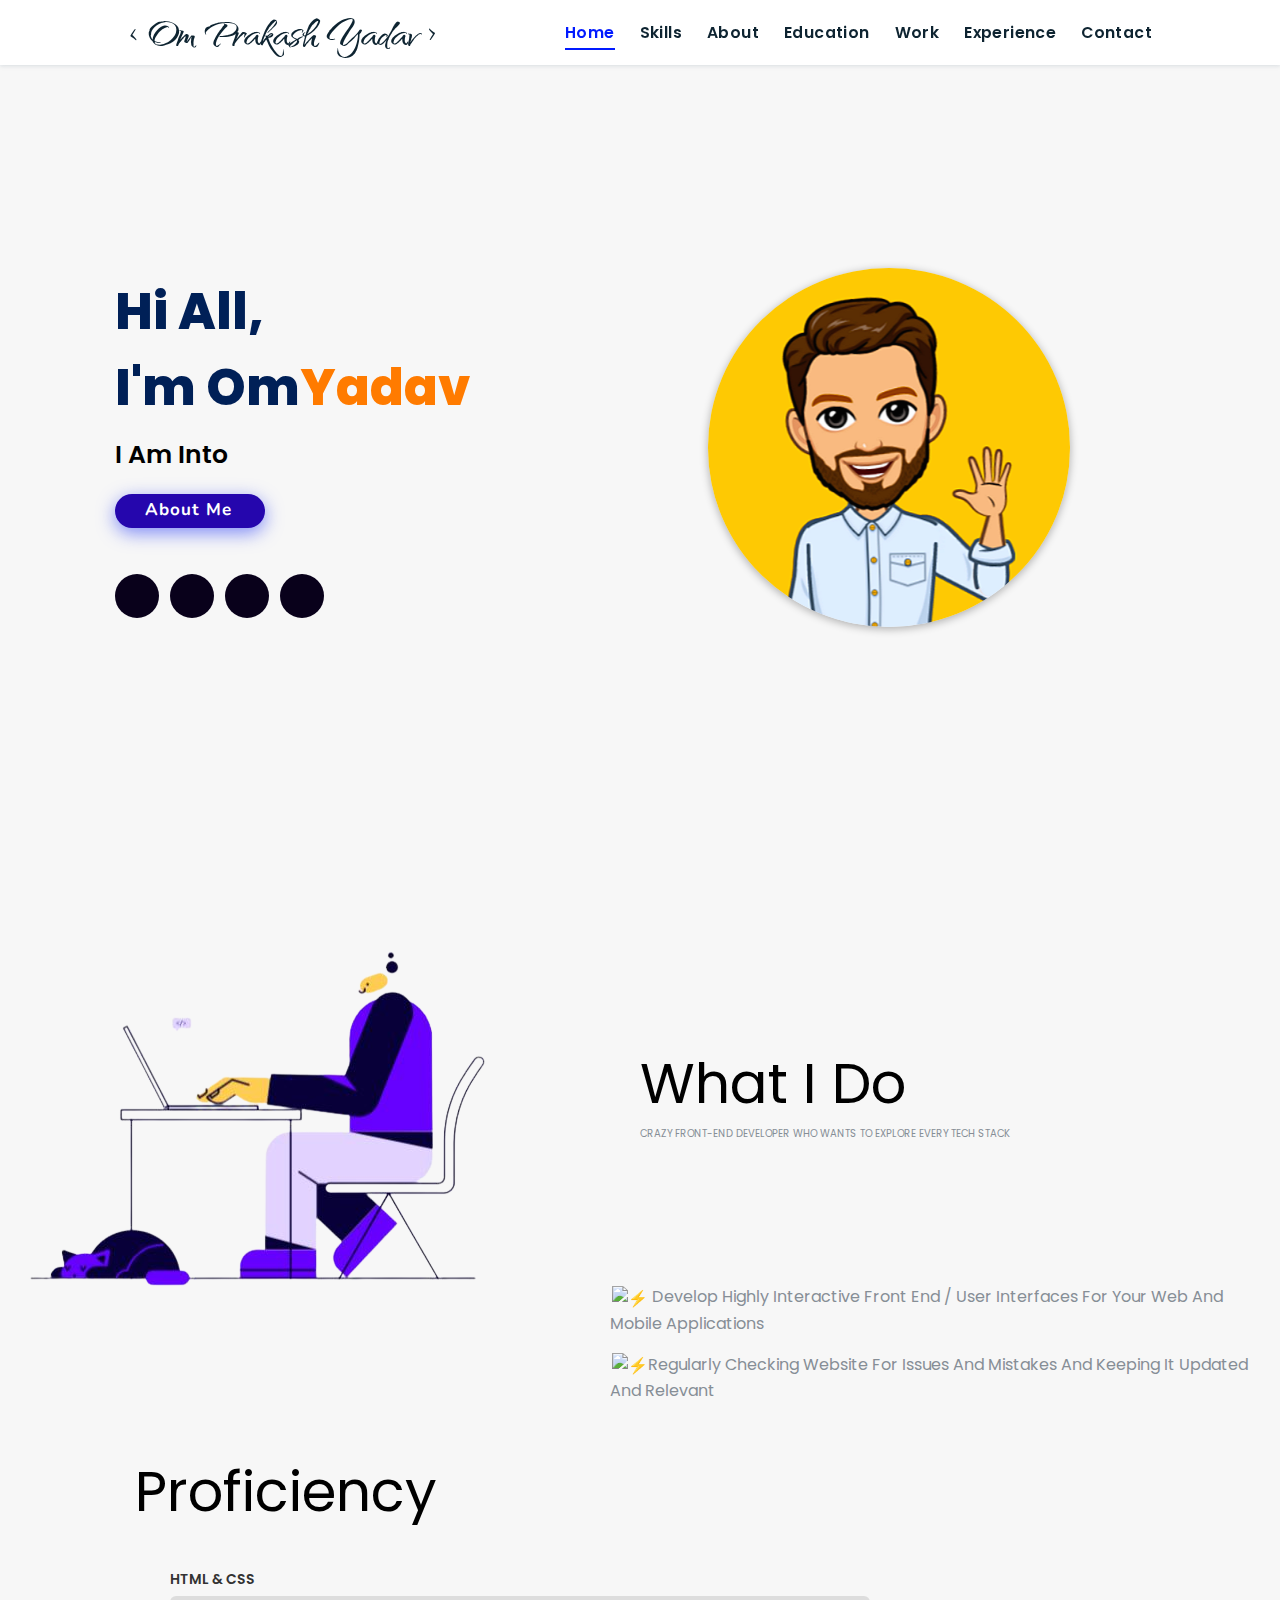
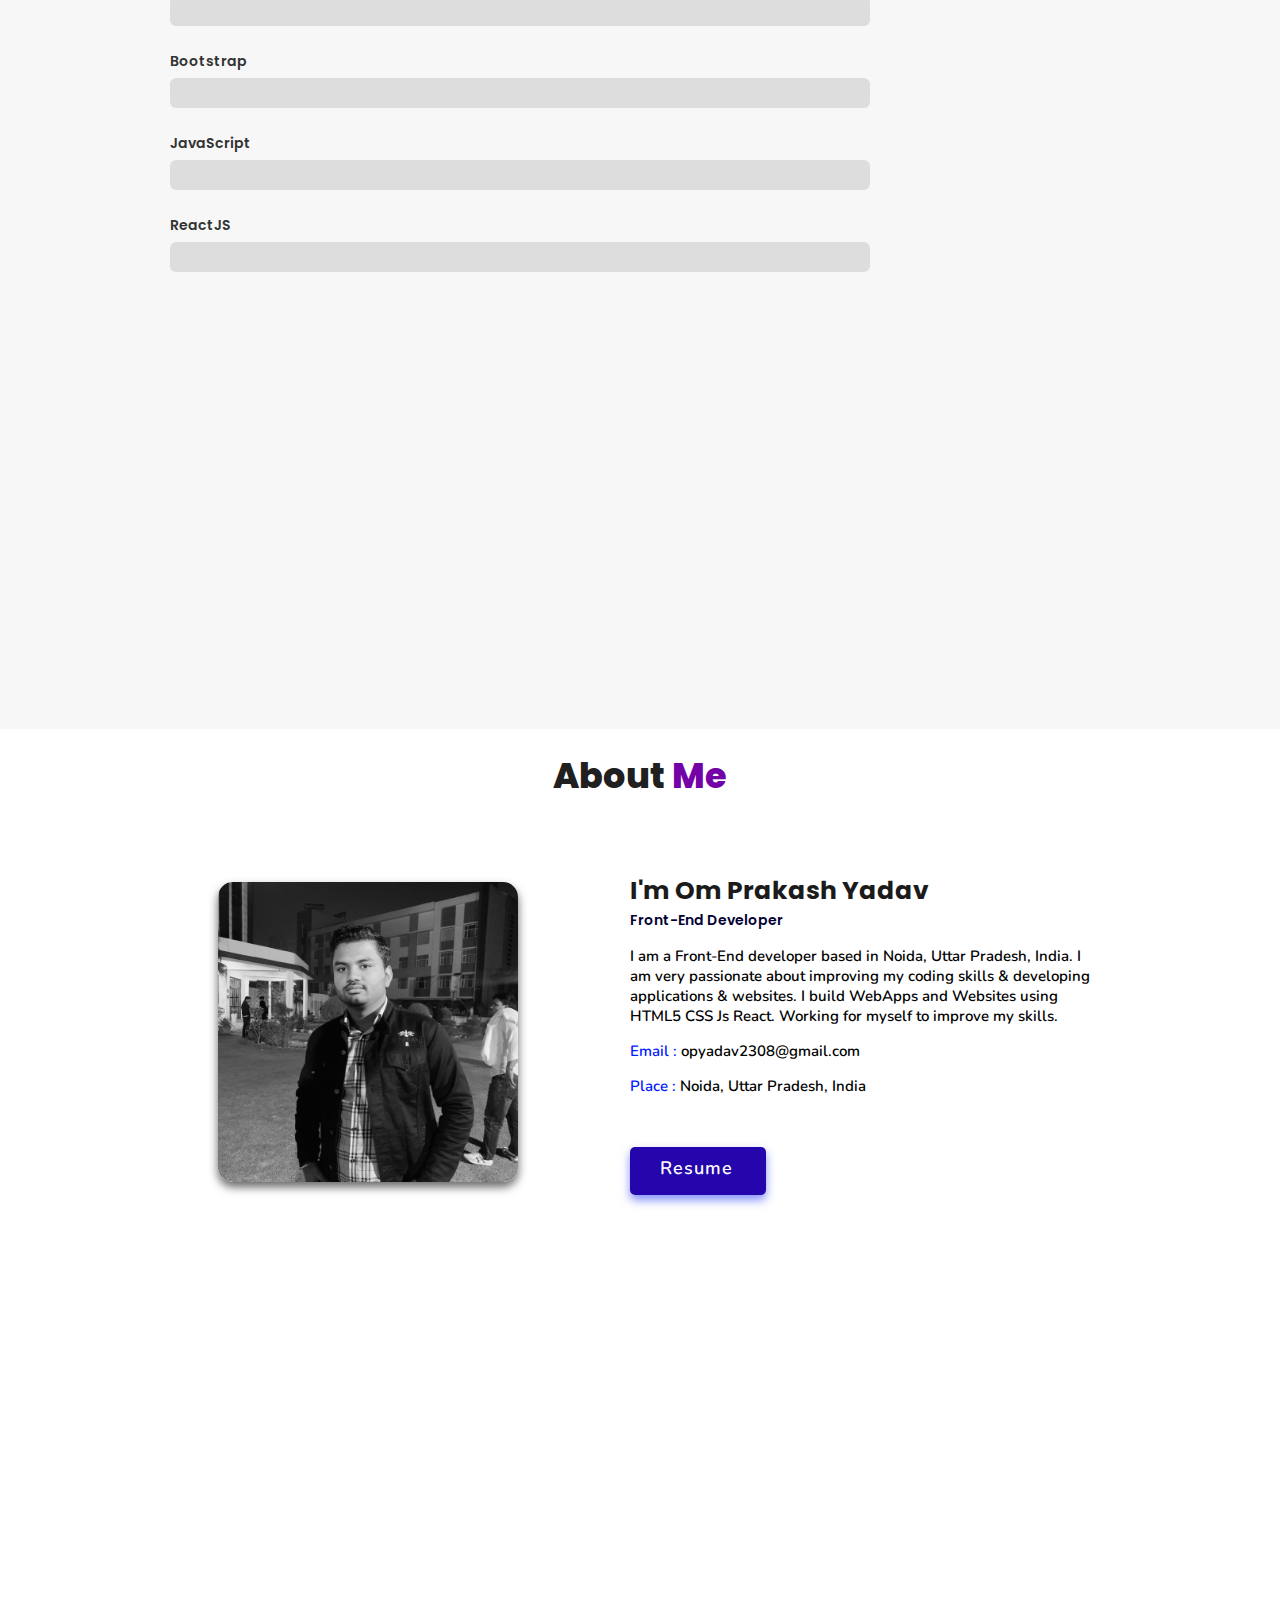
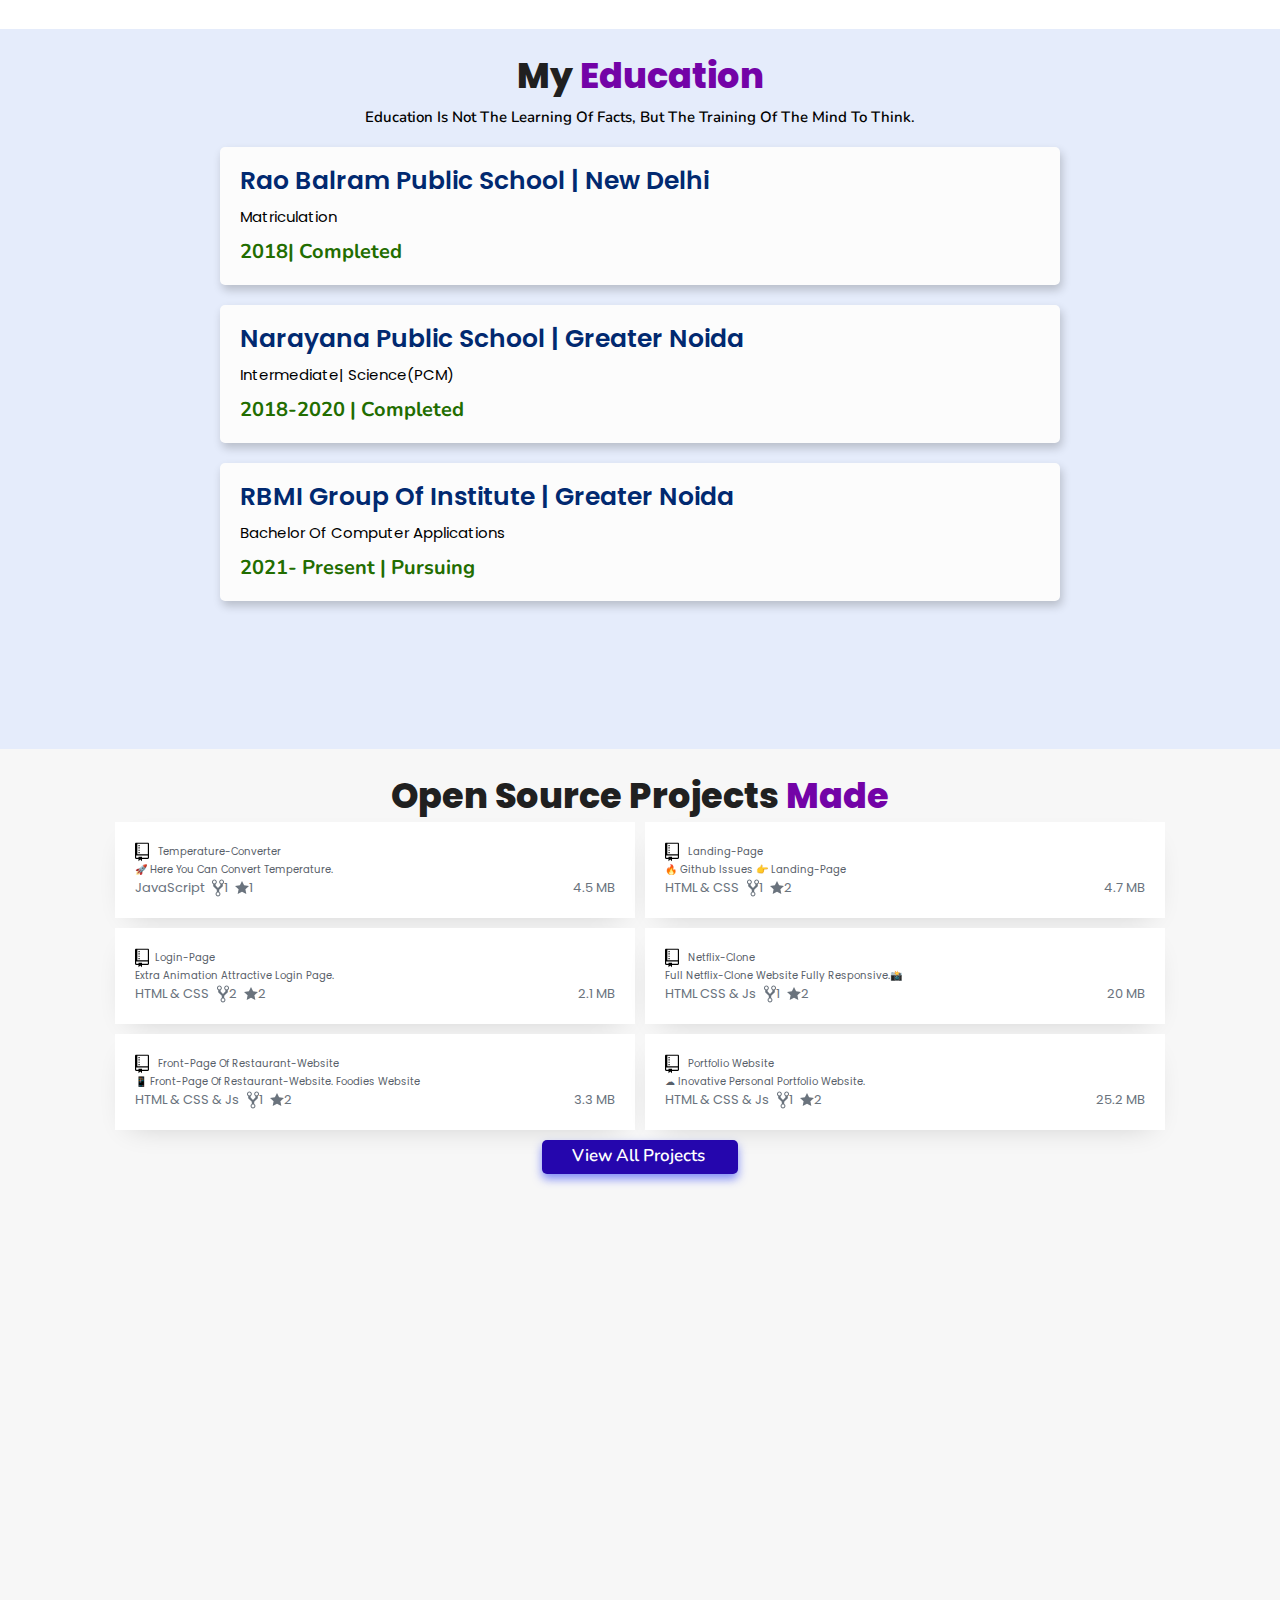
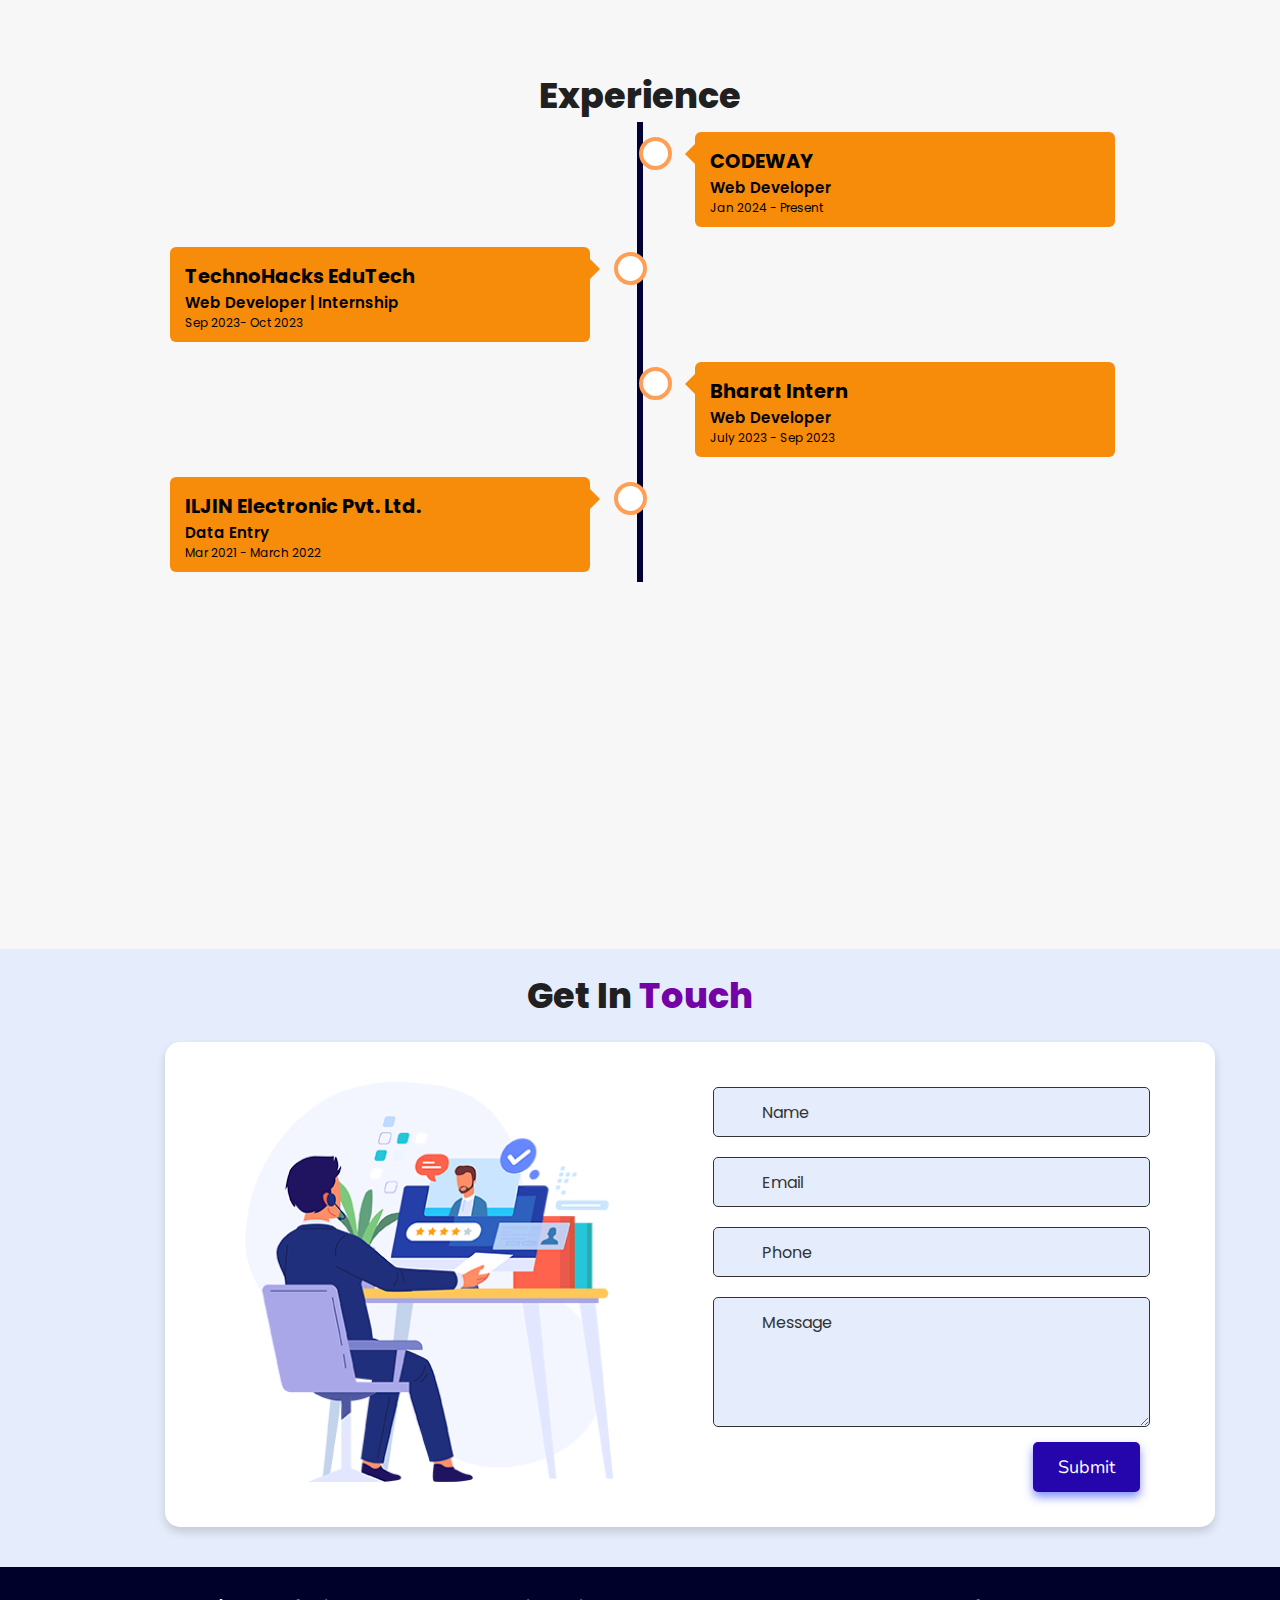
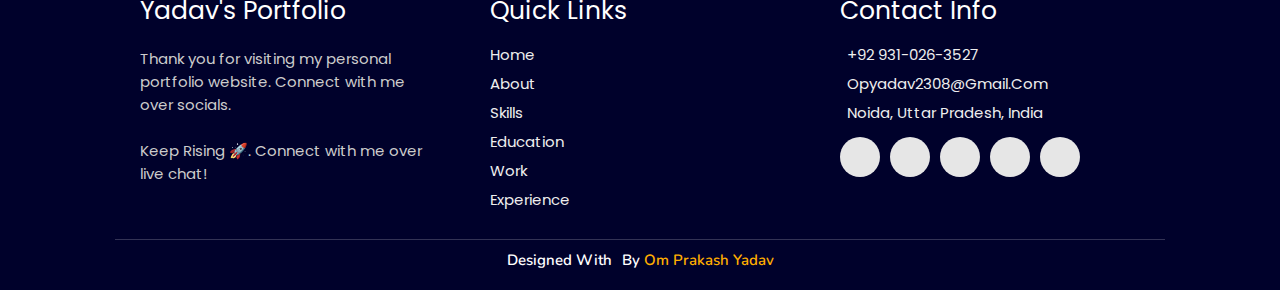
==== commit aae8d092: "Update index.html" ====
--- a/index.html
+++ b/index.html
@@ -17,6 +17,8 @@
     <!-- Favicon -->
     <link id='favicon' rel="shortcut icon" href="./assets/images/favicon.png" type="image/x-png">
     <title>Portfolio | Om Prakash Yadav</title>
+<meta name="google-site-verification" content="-q_OyIKVIqSEtOPbBO69t-P3MrZDoV1JwbnALmTXBKQ" />
+    
 </head>
 
 <body oncontextmenu="return false">
@@ -767,4 +769,4 @@
 
 </body>
 
-</html>+</html>
--- a/assets/css/style.css
+++ b/assets/css/style.css
@@ -0,0 +1,1505 @@
+/* ===== Google Font Import - Poppins ===== */
+@import url("https://fonts.googleapis.com/css2?family=Poppins:wght@400;600;700&display=swap");
+@import url("https://fonts.googleapis.com/css2?family=Nunito:ital,wght@0,300;0,400;0,600;0,700;1,300;1,400&display=swap");
+@import url('https://fonts.googleapis.com/css2?family=Poppins:wght@100;300;400;500;600;700;800;900&display=swap');
+@import url('https://fonts.googleapis.com/css2?family=Poppins:wght@300;400;500;600&display=swap');
+@import url('https://fonts.googleapis.com/css2?family=Agdasima:wght@400;700&family=Qwitcher+Grypen:wght@700&family=Roboto:ital,wght@0,100;0,300;1,100&display=swap');
+@import url('https://fonts.googleapis.com/css2?family=Poppins:wght@300;400;500;600&display=swap');
+* {
+  margin: 0;
+  padding: 0;
+  box-sizing: border-box;
+  text-decoration: none;
+  outline: none;
+  border: none;
+  text-transform: capitalize;
+  transition: all 0.2s linear;
+}
+html {
+  font-size: 62.5%;
+  overflow-x: hidden;
+  scroll-behavior: smooth;
+}
+body {
+  background: #f7f7f7;
+  font-family: "Poppins", sans-serif;
+}
+
+*::selection {
+  background: #2b3dda;
+  color: #fff;
+}
+
+html {
+  font-size: 62.5%;
+  overflow-x: hidden;
+}
+html::-webkit-scrollbar {
+  width: 0.8rem;
+}
+html::-webkit-scrollbar-track {
+  background: rgb(235, 202, 245);
+}
+html::-webkit-scrollbar-thumb {
+  background: #420177;
+}
+
+/* pre loader start */
+.loader-container {
+  position: fixed;
+  top: 0;
+  left: 0;
+  z-index: 10000;
+  background: #e6eff1;
+  display: flex;
+  align-items: center;
+  justify-content: center;
+  height: 100%;
+  width: 100%;
+}
+.loader-container.fade-out {
+  top: -120%;
+}
+/* pre loader end */
+
+/* navbar starts */
+header {
+  position: fixed;
+  top: 0;
+  left: 0;
+  right: 0;
+  z-index: 1000;
+  display: flex;
+  align-items: center;
+  justify-content: space-between;
+  padding: 1.7rem 10%;
+  height: 6.5rem;
+  background-color: #fff;
+  box-shadow: 0 1px 4px rgba(146, 161, 176, 0.3);
+}
+section {
+  min-height: 100vh;
+  padding: 2rem 9%;
+}
+.heading {
+  font-size: 3.5rem;
+  color: rgb(32, 32, 32);
+  font-weight: 800;
+  text-align: center;
+}
+.heading span {
+  color: rgb(115, 3, 167);
+}
+header .logo {
+  font-size: 5rem;
+  font-weight: 800;
+  text-decoration: none;
+  color: #0e2431;
+  font-family: 'Qwitcher Grypen', cursive;
+    font-variant-ligatures: no-common-ligatures;
+}
+header .logo i {
+  font-size: 2.2rem;
+}
+header .logo:hover {
+  color: #fc8c05;
+}
+header .navbar ul {
+  list-style: none;
+  display: flex;
+  justify-content: center;
+  align-items: center;
+}
+header .navbar li {
+  margin-left: 2.5rem;
+}
+header .navbar ul li a {
+  font-size: 1.57rem;
+  color: #0e2431;
+  font-weight: 600;
+  text-decoration: none;
+  letter-spacing: 0.04rem;
+  transition: 0.2s;
+}
+header .navbar ul li a.active,
+header .navbar ul li a:hover {
+  color: #011aff;
+  border-bottom: 0.2rem solid #011aff;
+  padding: 0.5rem 0;
+}
+/* navbar ends */
+
+/* hamburger icon starts*/
+#menu {
+  font-size: 3rem;
+  cursor: pointer;
+  color: rgb(24, 2, 63);
+  display: none;
+}
+@media (max-width: 768px) {
+  #menu {
+    display: block;
+  }
+  header .navbar {
+    position: fixed;
+    top: 6.5rem;
+    right: -120%;
+    width: 75%;
+    height: 100%;
+    text-align: left;
+    align-items: flex-start;
+    background-color: #0e0f31;
+  }
+  header .navbar ul {
+    flex-flow: column;
+    padding: 1rem;
+  }
+  header .navbar ul li {
+    text-align: center;
+    width: 100%;
+    margin: 1rem 0;
+    border-radius: 0.5rem;
+    width: 26rem;
+  }
+  header .navbar ul li a {
+    display: block;
+    padding: 1rem;
+    text-align: left;
+    color: #fff;
+    font-size: 2rem;
+  }
+  header .navbar ul li a.active,
+  header .navbar ul li a:hover {
+    padding: 1rem;
+    color: #fff;
+    border-radius: 0.5rem;
+    border-bottom: 0.5rem solid #011aff;
+  }
+  .fa-times {
+    transform: rotate(180deg);
+  }
+  header .navbar.nav-toggle {
+    right: 0;
+  }
+}
+/* hamburger icon ends */
+
+/* hero section starts*/
+.home {
+  position: relative;
+  display: flex;
+  flex-wrap: wrap;
+  gap: 1.5rem;
+  min-height: 100vh;
+  align-items: center;
+}
+.home #particles-js {
+  position: absolute;
+  top: 0;
+  left: 0;
+  height: 100%;
+  width: 100%;
+}
+.home::before {
+  content: "";
+  position: absolute;
+  top: 0;
+  left: 0;
+  height: 100%;
+  width: 100%;
+}
+.home .content {
+  flex: 1 1 40rem;
+  padding-top: 1rem;
+  z-index: 1;
+}
+.home .image {
+  flex: 1 1 40rem;
+  z-index: 1;
+}
+.home .image img {
+  width: 70%;
+  margin-left: 6rem;
+  border-radius: 50%;
+  box-shadow: 0 2px 8px rgba(0, 0, 0, 0.3);
+  cursor: pointer;
+}
+.home .image img:hover {
+  box-shadow: 0 5px 15px rgba(0, 0, 0, 0.5);
+}
+.home .content h2 {
+  font-size: 5rem;
+  font-weight: 800;
+  color: #002057;
+}
+.home .content h2 span {
+  font-size: 5rem;
+  font-weight: 800;
+  color: #ff7b00;
+}
+.home .content p {
+  font-size: 2.5rem;
+  color: #000;
+  font-weight: 600;
+  padding: 1rem 0;
+}
+.home .content p span {
+  font-size: 2.5rem;
+  color: rgb(148, 8, 8);
+  font-weight: 600;
+  padding: 1rem 0;
+}
+.home .btn {
+  margin-top: 1rem;
+  position: absolute;
+  line-height: 0;
+  padding: 1.6rem 3rem;
+  border-radius: 4em;
+  transition: 0.5s;
+  color: #fff;
+  background: #2506ad;
+  box-shadow: 0px 5px 18px rgba(48, 68, 247, 0.6);
+  font-family: "Nunito", sans-serif;
+}
+.home .btn span {
+  font-weight: 700;
+  font-size: 1.7rem;
+  letter-spacing: 0.1rem;
+}
+.home .btn i {
+  margin-left: 0.3rem;
+  font-size: 1.5rem;
+  transition: 0.3s;
+}
+.home .btn:hover {
+  background: #1a047e;
+}
+.home .btn:hover i {
+  transform: translateX(5px);
+}
+/* social icons start */
+.socials {
+  position: relative;
+  margin-top: 9rem;
+}
+.socials .social-icons {
+  padding-left: 0;
+  margin-bottom: 0;
+  list-style: none;
+}
+.socials .social-icons li {
+  display: inline-block;
+  margin-bottom: 14px;
+}
+.social-icons a {
+  font-size: 2rem;
+  display: inline-block;
+  line-height: 44px;
+  color: #00d9ff;
+  background-color: #09011b;
+  width: 44px;
+  height: 44px;
+  text-align: center;
+  margin-right: 8px;
+  border-radius: 100%;
+  -webkit-transition: all 0.2s linear;
+  -o-transition: all 0.2s linear;
+  transition: all 0.2s linear;
+}
+.social-icons a:active,
+.social-icons a:focus,
+.social-icons a:hover {
+  color: #fff;
+  background-color: #0685da;
+}
+.social-icons a.github:hover {
+  background-color: #0e0e0e;
+}
+.social-icons a.twitter:hover {
+  background-color: #00aced;
+}
+.social-icons a.linkedin:hover {
+  background-color: #007bb6;
+}
+.social-icons a.dev:hover {
+  background-color: #070707;
+}
+.social-icons a.instagram:hover {
+  background-color: #ee00da;
+}
+/* social icons end */
+
+/* hero media queries starts*/
+@media (max-width: 450px) {
+  .home .btn {
+    margin: 4rem 0;
+  }
+  .socials {
+    margin-top: 12rem;
+  }
+  .home .image img {
+    margin-top: -12rem;
+  }
+  .home .content p {
+    font-size: 2.2rem;
+  }
+  .home .content p span {
+    font-size: 2.2rem;
+  }
+}
+@media (max-width: 600px) {
+  .tilt {
+    display: none;
+  }
+}
+/* hero media queries ends*/
+/* hero section end */
+
+/* about section starts */
+.about {
+  background: rgb(255, 255, 255);
+}
+.about .row {
+  display: flex;
+  flex-direction: row;
+  gap: 2rem;
+  flex-wrap: wrap;
+  padding: 4rem;
+}
+.about .row .image {
+  text-align: center;
+  flex: 1 1 35rem;
+}
+.about .row .image img {
+  margin: 4rem;
+  width: 30rem;
+  height: auto;
+  border-radius: 5%;
+  box-shadow: 0 5px 10px rgba(0, 0, 0, 0.6);
+  mix-blend-mode: luminosity;
+  transition: 0.3s;
+  cursor: pointer;
+}
+.about .row .image img:hover {
+  mix-blend-mode: normal;
+}
+.about .row .content {
+  flex: 1 1 45rem;
+  padding: 3rem;
+}
+.about .row .content h3 {
+  color: rgb(27, 27, 27);
+  font-size: 2.5rem;
+}
+.about .row .content .tag {
+  font-size: 1.4rem;
+  color: #020133;
+  font-weight: 600;
+  margin-top: 1rem;
+}
+.about .row .content p {
+  font-size: 1.5rem;
+  margin-top: 1.5rem;
+  font-family: "Nunito";
+  font-weight: 600;
+  text-transform: none;
+}
+.about .row .content .box-container {
+  display: flex;
+  flex-wrap: wrap;
+  gap: 1.5rem;
+  font-family: "Nunito";
+  font-weight: 600;
+}
+.about .row .content .box-container .box p {
+  text-transform: none;
+}
+.about .row .content .box-container .box p span {
+  color: #011aff;
+}
+.resumebtn {
+  margin-top: 6rem;
+}
+.resumebtn .btn {
+  padding: 1.7rem 3rem;
+  border-radius: 0.5em;
+  transition: 0.3s;
+  color: #fff;
+  background: #2506ad;
+  box-shadow: 0px 5px 10px rgba(48, 68, 247, 0.6);
+  font-family: "Nunito", sans-serif;
+}
+.resumebtn .btn span {
+  font-weight: 600;
+  font-size: 1.8rem;
+  letter-spacing: 0.1rem;
+}
+.resumebtn .btn i {
+  margin-left: 0.3rem;
+  font-size: 1.2rem;
+  transition: 0.3s;
+}
+.resumebtn .btn:hover {
+  background: #1a047e;
+}
+.resumebtn .btn:hover i {
+  transform: translateX(5px);
+}
+/* about media queries starts*/
+@media screen and (max-width: 600px) {
+  .about .row .image {
+    margin-top: 2rem;
+  }
+  .about .row .image img {
+    margin: 0 auto;
+    width: 80%;
+    mix-blend-mode: normal;
+  }
+  .about .row {
+    padding: 0.5rem;
+    margin-bottom: 7rem;
+  }
+  .about .row .content {
+    padding: 1rem;
+  }
+  .about .row .content .box-container {
+    gap: 0;
+  }
+}
+/* about media queries ends*/
+/* about section ends */
+
+/* skills section starts */
+.skills {
+  min-height: 90vh;
+  background: linear-gradient(to bottom, #57059e, #4a00e0);
+}
+.skills h2 {
+  color: #fff;
+}
+.skills .heading span {
+  color: rgb(255, 230, 0);
+}
+.skills .container {
+  background: rgba(0, 0, 22, 0.4);
+  color: #fff;
+  border-radius: 1rem;
+  padding: 2rem;
+  width: 90%;
+  margin: auto;
+  margin-top: 2rem;
+}
+.skills .container .row {
+  display: grid;
+  grid-template-columns: repeat(6, 1fr);
+  flex-wrap: wrap;
+  gap: 1.8rem;
+}
+.skills .container .bar {
+  margin-bottom: 15px;
+  padding: 10px;
+  border-radius: 1rem;
+  box-shadow: 0 4px 10px rgba(0, 0, 0, 0.2);
+  background: rgba(0, 0, 22, 0.9);
+  transition: 0.2s;
+}
+.skills .container .bar:hover {
+  box-shadow: 0 8px 10px rgba(0, 2, 68, 0.8) !important;
+  background-color: rgba(0, 0, 0, 0.9) !important;
+}
+.skills .container .bar .info {
+  display: flex;
+  flex-direction: column;
+  align-items: center;
+  gap: 1rem;
+  margin-top: 1rem;
+}
+.skills .container .bar .info i {
+  font-size: 4rem;
+}
+.skills .container .bar .info span {
+  font-size: 2rem;
+  font-weight: 500;
+  font-family: "Poppins";
+  margin-left: 0.5rem;
+}
+/* skills media queries starts*/
+@media screen and (max-width: 600px) {
+  .skills .container {
+    padding: 0;
+    margin: 0;
+  }
+  .skills .container .row {
+    grid-template-columns: repeat(2, 1fr);
+    margin: 1rem;
+    padding: 2rem 0.2rem 2rem 0.2rem;
+    gap: 1rem;
+  }
+  .skills .container {
+    margin-top: 5px;
+    width: 100%;
+  }
+}
+/* skills media queries ends*/
+/* skills section ends */
+
+/* education section starts */
+.education {
+  background: #e5ecfb;
+  min-height: 80vh;
+}
+.education .qoute {
+  font-size: 1.5rem;
+  text-align: center;
+  font-family: "Nunito", sans-serif;
+  font-weight: 600;
+  margin-top: 0.5rem;
+}
+.education .box-container {
+  display: flex;
+  flex-wrap: wrap;
+  justify-content: center;
+  align-items: center;
+  flex-direction: column;
+}
+.education .box-container .box {
+  display: flex;
+  flex-direction: row;
+  width: 80%;
+  border-radius: 0.5rem;
+  box-shadow: 0.2rem 0.5rem 1rem rgba(0, 0, 0, 0.2);
+  text-align: center;
+  position: relative;
+  margin-top: 2rem;
+  overflow: hidden;
+  transition: 0.3s;
+  background: rgb(252, 252, 252);
+}
+.education .box-container .box:hover {
+  transform: scale(1.03);
+  box-shadow: 1rem 0.5rem 1.2rem rgba(0, 0, 0, 0.3);
+}
+.education .box-container .box .image {
+  flex: 1 1 20rem;
+  width: 100%;
+}
+.education .box-container .box img {
+  object-fit: cover;
+  position: relative;
+  width: 100%;
+  height: 100%;
+}
+.education .box-container .box .content {
+  position: relative;
+  display: flex;
+  flex-direction: column;
+  padding: 1rem;
+  flex-wrap: wrap;
+  flex: 1 1 70rem;
+}
+.education .box-container .box .content h3 {
+  font-size: 2.5rem;
+  color: #012970;
+  padding: 0.5rem 0;
+  font-weight: 600;
+  text-align: left;
+  margin-left: 1rem;
+}
+.education .box-container .box .content p {
+  font-size: 1.5rem;
+  margin-left: 1rem;
+  text-align: left;
+}
+.education h4 {
+  font-size: 2rem;
+  color: rgb(34, 109, 0);
+  text-align: left;
+  margin: 1rem;
+  font-family: "Nunito", sans-serif;
+  font-weight: 700;
+}
+
+/* education media queries starts*/
+@media screen and (max-width: 600px) {
+  .education .box-container .box {
+    flex-direction: column;
+    width: 100%;
+  }
+  .education .box-container .box .image {
+    width: 100%;
+    height: 25rem;
+  }
+  .education .box-container .box img {
+    width: 100%;
+  }
+  .education .box-container .box .content {
+    position: relative;
+    display: flex;
+    flex-direction: column;
+    padding: 1rem;
+    flex-wrap: wrap;
+    flex: 0;
+  }
+  .education .btns {
+    margin-top: 2rem;
+    margin-left: 1rem;
+    margin-right: 1rem;
+    flex-wrap: wrap;
+  }
+}
+/* education media queries ends*/
+/* education section ends */
+
+/* work section starts */
+/* Project Section */
+@media (max-width: 768px) {
+  .repo-cards-div-main {
+    grid-gap: 1rem 1rem;
+    display: grid;
+    gap: 1rem 1rem;
+    grid-template-columns: repeat(auto-fit,minmax(200px,1fr));
+    }
+}
+@media (max-width: 1380px){
+  .project-title {
+   font-size: 40px;
+   }
+}
+.project-title {
+font-size: 52px;
+font-weight: 400;
+line-height: normal;
+}
+.repo-cards-div-main {
+grid-gap: 1rem 1rem;
+display: grid;
+gap: 1rem 1rem;
+grid-template-columns: repeat(auto-fit,minmax(400px,1fr));
+}
+.react-reveal{
+animation-fill-mode: both;
+animation-duration: 1000ms;
+animation-delay: 0ms;
+animation-iteration-count: 1;
+opacity: 1;
+animation-name: react-reveal-636980948925237-4;
+
+}
+.repo-card-div:hover{
+transform: scale(1.1);
+
+}
+.repo-card-div {
+background-color: #fff;
+box-shadow: 0 10px 30px -15px #0003;
+color: #586069;
+cursor: pointer;
+padding: 2rem;
+}
+.repo-left-stat span, .repo-name-div {
+align-items: center;
+display: flex;
+}
+.repo-description {
+-webkit-line-clamp: 2;
+-webkit-box-orient: vertical;
+display: -webkit-box;
+overflow: hidden;
+}
+.repo-stats {
+color: #6a737d;
+display: flex;
+font-size: 13px;
+justify-content: space-between;
+}
+.repo-left-stat {
+display: flex;
+flex-grow: 1;
+}
+.repo-left-stat span, .repo-name-div {
+align-items: center;
+display: flex;
+}
+.repo-left-stat span {
+margin-right: 0.75rem;
+}
+
+#project {
+  background: var(--darker-color);
+}
+
+#project h2 {
+  font-size: 6rem;
+  text-align: center;
+  padding: 2rem 0;
+}
+.project_container {
+  display: flex;
+  /* grid-template-columns: repeat(auto-fit, minmax(320px, 1fr)); */
+  gap: 2rem;
+}
+/*.grid_item {
+  /* display: flex; */
+  /* place-items: center; */
+
+
+.card {
+  width: 320px;
+  display: flex;
+  flex-direction: column;
+  border-radius: 0.5rem;
+  overflow: hidden;
+  transition: 0.2s ease-in-out;
+}
+.card:hover {
+  transform: scale(1.05);
+  transition: 1s ease-in-out;
+}
+.card:hover img {
+  transform: scale(1.05);
+  transition: 0.3s ease-in-out;
+  opacity: 0.8;
+}
+.card:hover .card_content {
+  background: white;
+  color: var(--dark-color);
+  transform: translateY(0px);
+}
+
+.card_content {
+  padding: 2rem;
+  position: relative;
+  top: -6.5rem;
+  margin-bottom: -6.5rem;
+  transition: 0.5s ease-in-out;
+  transform: translateY(100px);
+}
+.card_content h3 {
+  text-align: center;
+}
+.work .desc {
+  margin: 2rem;
+  display: flex;
+  flex-direction: column;
+  justify-content: center;
+}
+.work .desc p {
+  font-size: 1.5rem;
+}
+ .btns {
+  display: flex;
+  justify-content: space-between;
+  width: 100%;
+  margin-top: 2rem;
+}
+ .btns .btn {
+  line-height: 0;
+  display: inline;
+  padding: 1.5rem 2.5rem;
+  border-radius: 0.5rem;
+  font-size: 1.5rem;
+  color: #000;
+  background: rgb(12, 12, 12);
+  margin-right: 2rem;
+}
+ .btns .btn:hover {
+  background: #310ae0f5;
+}
+.viewall {
+  display: flex;
+  justify-content: center;
+}
+ .viewall .btn {
+  position: relative;
+  line-height: 0;
+  padding: 1.6rem 3rem;
+  border-radius: 0.5em;
+  transition: 0.5s;
+  color: rgb(255, 255, 255);
+  font-weight: 700;
+  border: 2px solid #fff;
+  box-shadow: 0px 5px 10px rgba(65, 84, 241, 0.4);
+  text-align: center;
+}
+work .viewall .btn span {
+  font-weight: 600;
+  font-size: 1.7rem;
+  font-family: "Nunito", sans-serif;
+}
+.viewall .btn i {
+  margin-left: 0.3rem;
+  font-size: 1.5rem;
+  transition: 0.3s;
+}
+.viewall .btn:hover {
+  background: #02094b;
+  color: #000;
+}
+.viewall .btn:hover i {
+  transform: translateX(5px);
+}
+/* work section ends */
+
+/* experience section starts */
+.experience .timeline {
+  position: relative;
+  max-width: 1200px;
+  margin: 0 auto;
+}
+.experience .timeline::after {
+  content: "";
+  position: absolute;
+  width: 6px;
+  background: #020133;
+  top: 0;
+  bottom: 0;
+  left: 50%;
+  margin-left: -3px;
+  z-index: -2;
+}
+.experience .container {
+  padding: 10px 40px;
+  position: relative;
+  background-color: inherit;
+  width: 50%;
+}
+/*circles on timeline*/
+.experience .container::after {
+  content: "\f0b1";
+  position: absolute;
+  width: 25px;
+  height: 25px;
+  right: -17px;
+  background-color: rgb(255, 255, 255);
+  border: 4px solid #ff9f55;
+  top: 15px;
+  border-radius: 50%;
+  z-index: 100;
+  font-size: 1.89rem;
+  text-align: center;
+  font-weight: 600;
+  color: #02094b;
+  font-family: "Font Awesome\ 5 Free";
+}
+.experience .left {
+  left: 0;
+}
+.experience .right {
+  left: 50%;
+}
+/* arrows pointing right */
+.experience .left::before {
+  content: " ";
+  height: 0;
+  position: absolute;
+  top: 22px;
+  width: 0;
+  z-index: 1;
+  right: 30px;
+  border: medium solid #f68c09;
+  border-width: 10px 0 10px 10px;
+  border-color: transparent transparent transparent #f68c09;
+}
+/* arrows pointing left  */
+.experience .right::before {
+  content: " ";
+  height: 0;
+  position: absolute;
+  top: 22px;
+  width: 0;
+  z-index: 1;
+  left: 30px;
+  border: medium solid #f68c09;
+  border-width: 10px 10px 10px 0;
+  border-color: transparent #f68c09 transparent transparent;
+}
+.experience .right::after {
+  left: -16px;
+}
+.experience .content {
+  background-color: #f68c09;
+  position: relative;
+  border-radius: 6px;
+}
+.experience .content .tag {
+  font-size: 1.3rem;
+  padding-top: 1.5rem;
+  padding-left: 1.5rem;
+}
+.experience .content .desc {
+  margin-left: 1.5rem;
+  padding-bottom: 1rem;
+}
+.experience .content .desc h3 {
+  font-size: 1.5rem;
+  font-weight: 600;
+}
+.experience .content .desc p {
+  font-size: 1.2rem;
+}
+/* view all button */
+.morebtn {
+  display: flex;
+  justify-content: center;
+}
+.morebtn .btn {
+  position: relative;
+  line-height: 0;
+  padding: 1.6rem 3rem;
+  border-radius: 0.5em;
+  transition: 0.5s;
+  color: #fff;
+  background: #2506ad;
+  box-shadow: 0px 5px 10px rgba(48, 68, 247, 0.6);
+  text-align: center;
+}
+.morebtn .btn span {
+  font-weight: 600;
+  font-size: 1.7rem;
+  font-family: "Nunito", sans-serif;
+}
+.morebtn .btn i {
+  margin-left: 0.3rem;
+  font-size: 1.5rem;
+  transition: 0.3s;
+}
+.morebtn .btn:hover {
+  background: #1a047e;
+}
+.morebtn .btn:hover i {
+  transform: translateX(5px);
+}
+
+/* Media queries - Responsive timeline on screens less than 600px wide */
+@media screen and (max-width: 600px) {
+  .experience {
+    min-height: 80vh;
+  }
+  .experience .timeline {
+    margin-top: 2rem;
+  }
+  .experience .timeline::after {
+    left: 31px;
+  }
+  .experience .container {
+    width: 100%;
+    padding-left: 8rem;
+    padding-right: 2rem;
+  }
+  .experience .container::after {
+    font-size: 2.2rem;
+  }
+  .experience .container::before {
+    left: 61px;
+    border: medium solid #f68c09;
+    border-width: 10px 10px 10px 0;
+    border-color: transparent #f68c09 transparent transparent;
+  }
+  .experience .left::after {
+    left: 15px;
+  }
+  .experience .right::after {
+    left: 15px;
+  }
+  .experience .right {
+    left: 0%;
+  }
+  .morebtn {
+    margin-top: 3rem;
+  }
+}
+/* experience media queries ends */
+/* experience section ends */
+
+/* contact section starts */
+.contact {
+  background: #e5ecfb;
+  min-height: 60vh;
+}
+.contact .container {
+  max-width: 1050px;
+  width: 100%;
+  background: #fff;
+  border-radius: 1.5rem;
+  margin: 2rem 5rem;
+  box-shadow: 0 5px 10px rgba(0, 0, 0, 0.15);
+}
+.contact .container .content {
+  display: flex;
+  align-items: center;
+  justify-content: space-between;
+  padding: 2.5rem 2rem;
+}
+.contact .content .image-box {
+  max-width: 60%;
+  margin-left: 4rem;
+}
+.contact .content .image-box img {
+  width: 100%;
+  height: 40rem;
+  position: relative;
+}
+.contact .content form {
+  width: 45%;
+  margin-right: 3.5rem;
+}
+form .form-group {
+  display: flex;
+  flex-direction: column;
+  justify-content: center;
+}
+.form-group .field {
+  height: 50px;
+  display: flex;
+  position: relative;
+  margin: 1rem;
+  width: 100%;
+}
+form i {
+  position: absolute;
+  top: 50%;
+  left: 18px;
+  color: rgb(51, 51, 51);
+  font-size: 17px;
+  pointer-events: none;
+  transform: translateY(-50%);
+}
+form .field input,
+form .message textarea {
+  width: 100%;
+  height: 100%;
+  outline: none;
+  padding: 0 16px 0 48px;
+  font-size: 16px;
+  font-family: "Poppins", sans-serif;
+  border-radius: 5px;
+  border: 1px solid rgb(51, 51, 51);
+  background: #e5ecfb;
+}
+.field input::placeholder,
+.message textarea::placeholder {
+  color: rgb(51, 51, 51);
+}
+.field input:focus,
+.message textarea:focus {
+  padding-left: 47px;
+  border: 2px solid rgb(115, 3, 167);
+}
+.field input:focus ~ i,
+.message textarea:focus ~ i {
+  color: rgb(115, 3, 167);
+}
+form .message {
+  position: relative;
+  margin: 1rem;
+  width: 100%;
+}
+form .message i {
+  top: 25px;
+  font-size: 20px;
+  left: 15px;
+}
+form .message textarea {
+  min-height: 130px;
+  max-height: 230px;
+  max-width: 100%;
+  min-width: 100%;
+  padding: 12px 20px 0 48px;
+}
+form .message textarea::-webkit-scrollbar {
+  width: 0px;
+}
+form .button-area {
+  display: flex;
+  float: right;
+  flex-direction: row-reverse;
+}
+.button-area button {
+  color: #fff;
+  border: none;
+  outline: none;
+  font-size: 1.8rem;
+  cursor: pointer;
+  border-radius: 5px;
+  padding: 13px 25px;
+  background: #2506ad;
+  box-shadow: 0px 5px 10px rgba(48, 68, 247, 0.6);
+  transition: 0.3s ease;
+  font-family: "Nunito", sans-serif;
+}
+.button-area button:hover {
+  background: #421cecf5;
+}
+.button-area span {
+  font-size: 17px;
+  padding: 1rem;
+  display: none;
+}
+.button-area button i {
+  position: relative;
+  top: 6px;
+  left: 2px;
+  font-size: 1.5rem;
+  transition: 0.3s;
+  color: #fff;
+}
+.button-area button:hover i {
+  left: 8px;
+}
+/* contact section media queries starts */
+@media (max-width: 900px) {
+  .contact {
+    min-height: 70vh;
+  }
+  .contact .container {
+    margin: 3rem 0 2rem 0;
+  }
+  .contact .container .content {
+    padding: 18px 12px;
+  }
+  .contact .content .image-box {
+    display: none;
+  }
+  .contact .content form {
+    width: 100%;
+    margin-right: 2rem;
+  }
+}
+/* contact section media queries ends */
+/* contact section ends */
+
+/* footer section starts */
+.footer {
+  min-height: auto;
+  padding-top: 0;
+  background: rgb(0, 1, 43);
+}
+.footer .box-container {
+  display: flex;
+  justify-content: center;
+  flex-wrap: wrap;
+}
+.footer .box-container .box {
+  flex: 1 1 25rem;
+  margin: 2.5rem;
+}
+.footer .box-container .box h3 {
+  font-size: 2.5rem;
+  color: #fff;
+  padding-bottom: 1rem;
+  font-weight: normal;
+}
+.footer .box-container .box p {
+  font-size: 1.5rem;
+  color: #ccc;
+  padding: 0.7rem 0;
+  text-transform: none;
+}
+.footer .box-container .box p i {
+  padding-right: 1rem;
+  color: #ffae00;
+}
+.footer .box-container .box a {
+  font-size: 1.5rem;
+  color: rgb(238, 238, 238);
+  padding: 0.3rem 0;
+  display: block;
+}
+.footer .box-container .box a:hover {
+  color: #ffae00;
+}
+.footer .box-container .box .share {
+  display: flex;
+  flex-wrap: wrap;
+  padding: 1rem 0;
+}
+.footer .box-container .box .share a {
+  height: 4rem;
+  width: 4rem;
+  padding: 1rem;
+  text-align: center;
+  border-radius: 5rem;
+  font-size: 1.7rem;
+  margin-right: 1rem;
+  transition: 0.2s;
+  background: rgb(230, 230, 230);
+  color: #02094b;
+  border: none;
+}
+.footer .box-container .box .share a:hover {
+  background: transparent;
+  transform: scale(0.98);
+  border: 0.1rem solid rgb(180, 178, 178);
+  color: #ffae00;
+}
+.footer .credit {
+  padding: 1rem 0 0 0;
+  text-align: center;
+  font-size: 1.5rem;
+  font-family: "Nunito", sans-serif;
+  font-weight: 600;
+  color: #fff;
+  border-top: 0.1rem solid #fff3;
+}
+.footer .credit a {
+  color: #ffae00;
+}
+.footer .fa {
+  color: #e90606;
+  margin: 0 0.3rem;
+  font-size: 1.5rem;
+  animation: pound 0.35s infinite alternate;
+}
+@-webkit-keyframes pound {
+  to {
+    transform: scale(1.1);
+  }
+}
+@keyframes pound {
+  to {
+    transform: scale(1.1);
+  }
+}
+@media (max-width: 450px) {
+  .footer .box-container .box {
+    margin: 1.5rem;
+  }
+  .footer .box-container .box p {
+    padding: 0.7rem;
+  }
+  .footer .box-container .box .share a {
+    padding: 1.2rem;
+  }
+}
+/* footer section ends */
+
+/* common media queries starts*/
+@media (max-width: 450px) {
+  html {
+    font-size: 55%;
+  }
+  body {
+    padding-right: 0;
+  }
+  section {
+    padding: 2rem;
+  }
+}
+/* common media queries ends*/
+
+/* scroll top starts */
+#scroll-top {
+  position: fixed;
+  top: -140%;
+  right: 2rem;
+  padding: 1rem 1.5rem;
+  font-size: 2rem;
+  background: #ffae00;
+  color: rgb(13, 0, 44);
+  border-radius: 50%;
+  transition: 1s linear;
+  z-index: 1000;
+}
+#scroll-top.active {
+  top: calc(100% - 12rem);
+}
+/* scroll top ends */
+
+.hero {
+  display: flex;
+  flex-direction: column;
+  align-items: center;
+  padding: 20px;
+}
+
+.skillHead {
+  font-size: 56px;
+  font-weight: 400;
+}
+
+.hero-image img {
+  max-width: 100%;
+  height: auto;
+  display: block;
+}
+
+.hero-text {
+  text-align: center;
+  padding: 20px;
+}
+
+.subTitle {
+  color: #868e96 !important;
+  text-transform: capitalize;
+}
+
+.icons {
+  display: flex;
+  justify-content: center;
+  margin-top: 10px;
+}
+
+.dev-icons {
+  font-size: 3rem;
+  list-style: none;
+  margin-bottom: 0;
+  margin-top: 0;
+  padding-left: 0;
+  text-align: center;
+}
+
+.software-skill-inline {
+  display: inline-block;
+  margin-bottom: 20px;
+  margin-right: 20px;
+}
+
+user agent stylesheet li {
+  display: list-item;
+  text-align: -webkit-match-parent;
+}
+
+
+@media screen and (min-width: 768px) {
+  .hero {
+      flex-direction: row;
+  }
+
+  .hero-image {
+      flex: 1;
+      max-width: 50%;
+      padding-right: 20px;
+  }
+
+  .hero-text {
+      flex: 1;
+      text-align: left;
+      padding: 0;
+  }
+
+  li i {
+      fill: #868e96;
+  }
+
+  .software-skill-inline>i {
+      color: #868e96;
+  }
+
+  .fab,
+  .far {
+      font-weight: 400;
+  }
+
+  .fab,
+  .fas {
+      font-family: "Font Awesome 5 Brands";
+  }
+ .skills-text{
+  display: block;
+  margin-block-start: 1em;
+  margin-block-end: 1em;
+  margin-inline-start: 0px;
+  margin-inline-end: 0px;
+
+
+ }
+ .software-skills-main-div{
+  margin-left: -17rem;
+ }
+ .para{
+     margin-left: 60rem;
+     margin-top: -7rem;
+     padding: 1rem;
+     font-size: medium;
+ }
+}
+ 
+ @media (min-width: 768px) {
+  .skill-box .skill-bar {
+  height: 30px;
+  width: 70rem;
+  border-radius: 6px;
+  margin-top: 6px;
+  background: rgba(0, 0, 0, 0.1);
+  }
+}
+.container{
+  position: relative;
+  max-width: 500px;
+  width: 100%;
+  /* background: ; */
+  margin: 0 15px;
+  padding: 10px 20px;
+  border-radius: 7px;
+}
+.container .skill-box{
+  width: 100%;
+  margin: 25px 0;
+}
+.skill-box .title{
+  display: block;
+  font-size: 14px;
+  font-weight: 600;
+  color: #333;
+}
+.skill-box .skill-bar{
+  height: 30px;
+  width: 100%W;
+  border-radius: 6px;
+  margin-top: 6px;
+  background: rgba(0,0,0,0.1);
+}
+.skill-bar .skill-per{
+  position: relative;
+  display: block;
+  height: 100%;
+  width: 80%;
+  border-radius: 6px;
+  background: #4070f4;
+  animation: progress 0.4s ease-in-out forwards;
+  opacity: 0;
+}
+.skill-per.css{
+  width: 50%;
+  animation-delay: 0.1s;
+}
+.skill-per.bootstrap{
+  width: 60%;
+  animation-delay: 0.2s;
+}
+.skill-per.reactjs{
+  width: 40%;
+  animation-delay: 0.3s;
+}
+@keyframes progress {
+  0%{
+      width: 0;
+      opacity: 1;
+  }
+  100%{
+      opacity: 1;
+  }
+}
+.skill-per .tooltip{
+  position: absolute;
+  right: -14px;
+  top: -28px;
+  font-size: 9px;
+  font-weight: 500;
+  color: #fff;
+  padding: 2px 6px;
+  border-radius: 3px;
+  background: #4070f4;
+  z-index: 1;
+}
+.tooltip::before{
+  content: '';
+  position: absolute;
+  left: 50%;
+  bottom: -2px;
+  height: 10px;
+  width: 10px;
+  z-index: -1;
+  background-color: #4070f4;
+  transform: translateX(-50%) rotate(45deg);
+}
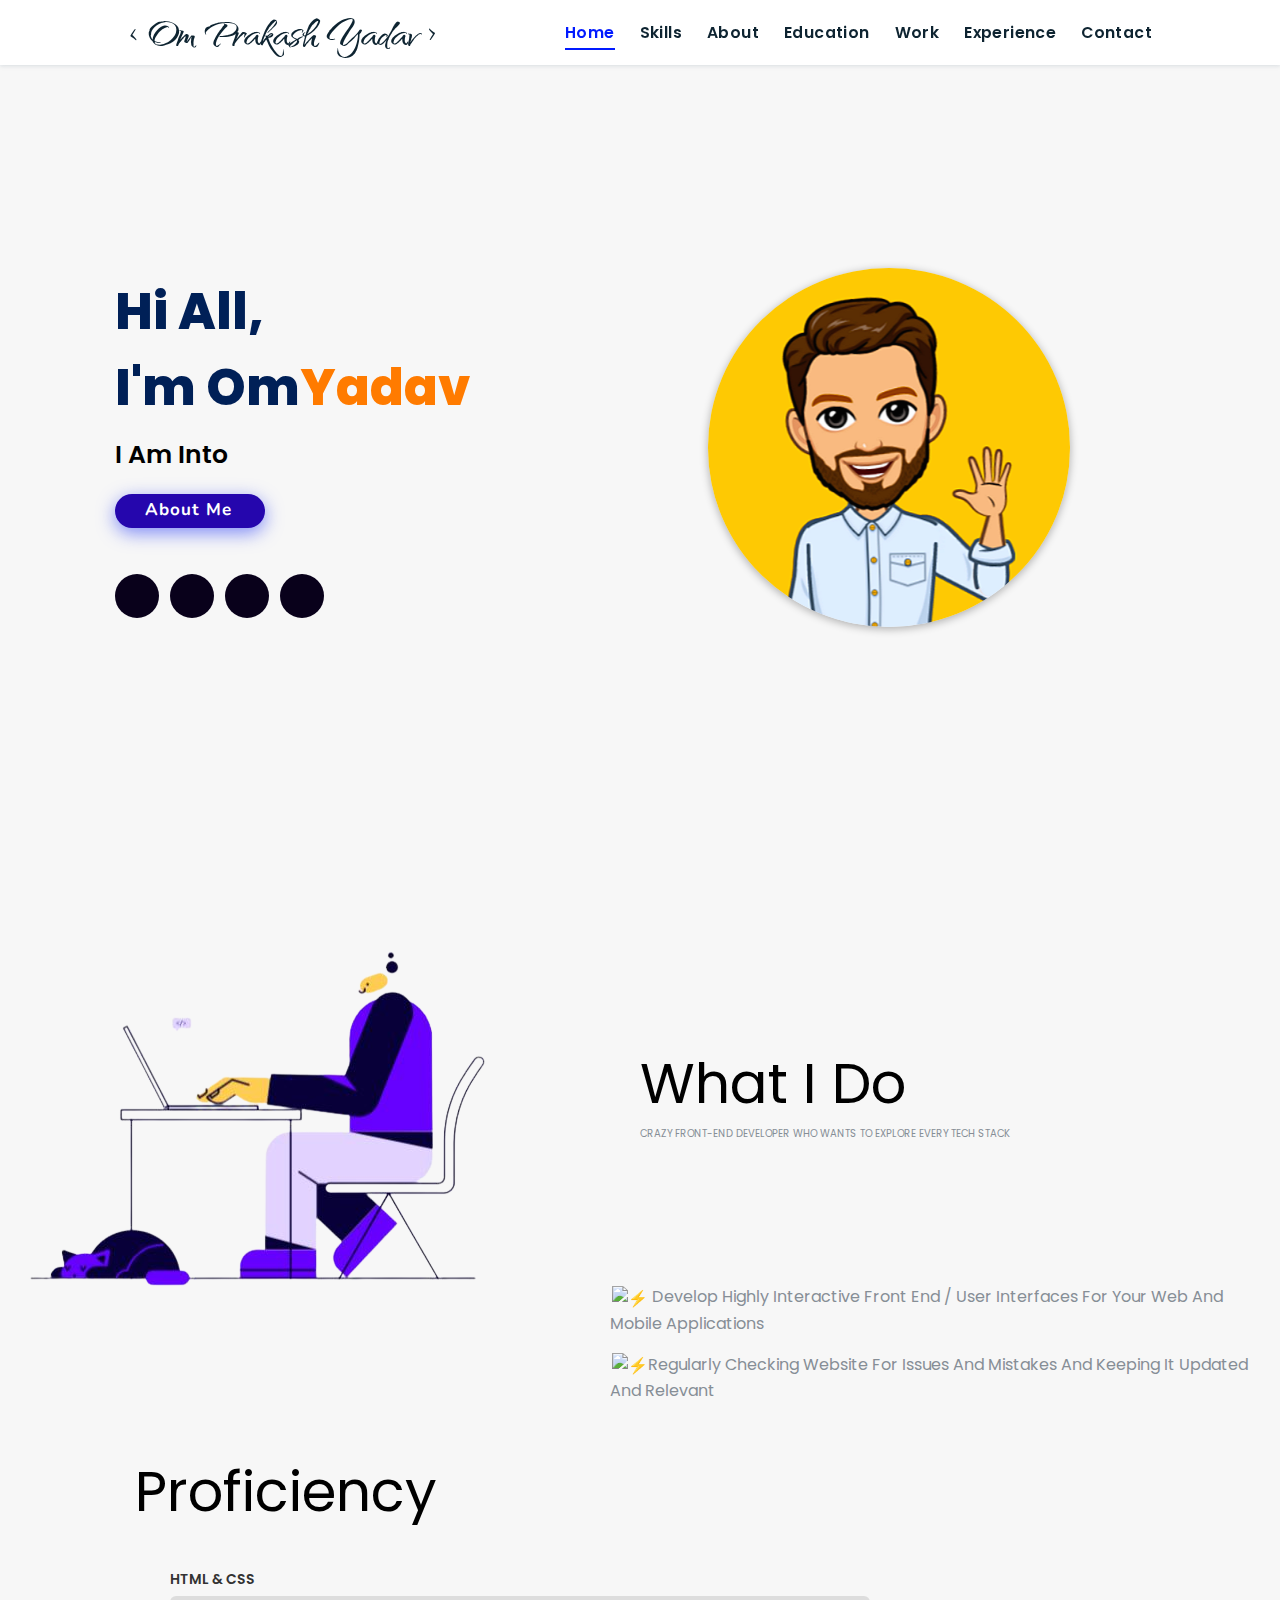
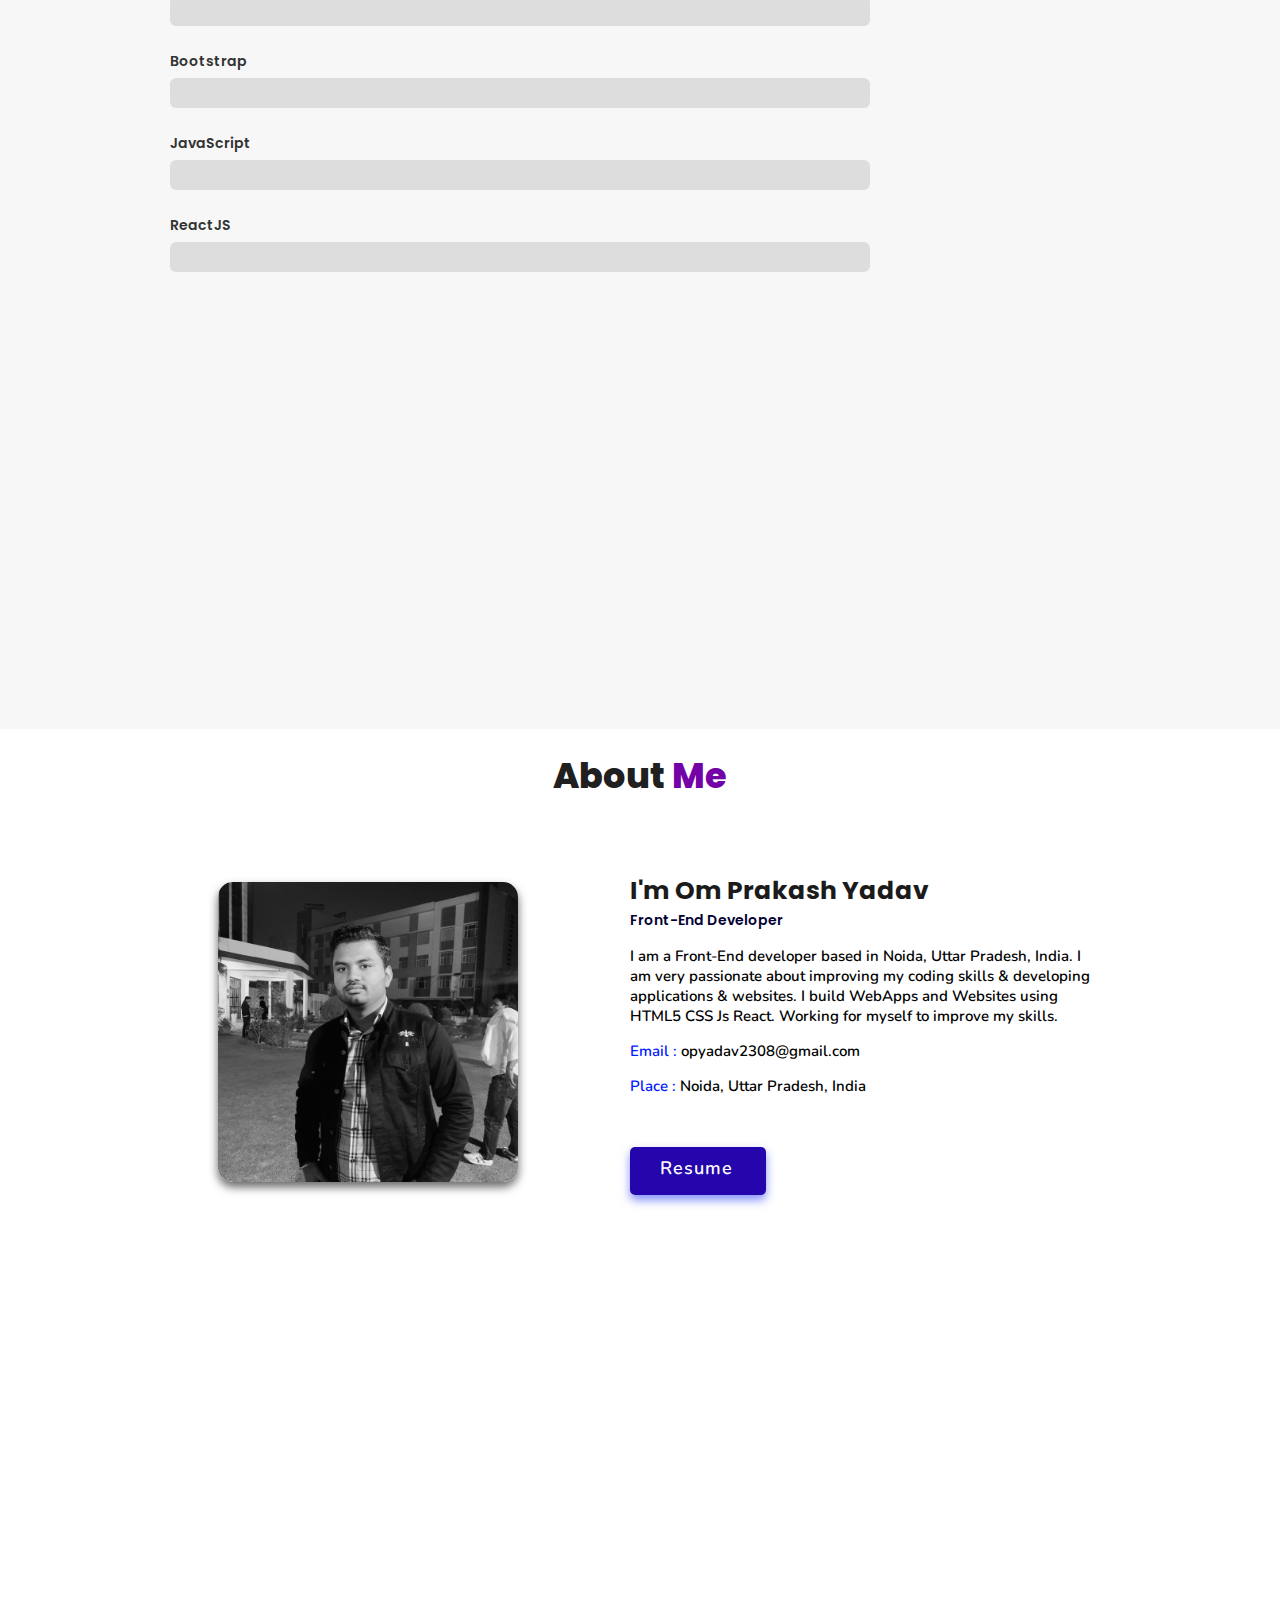
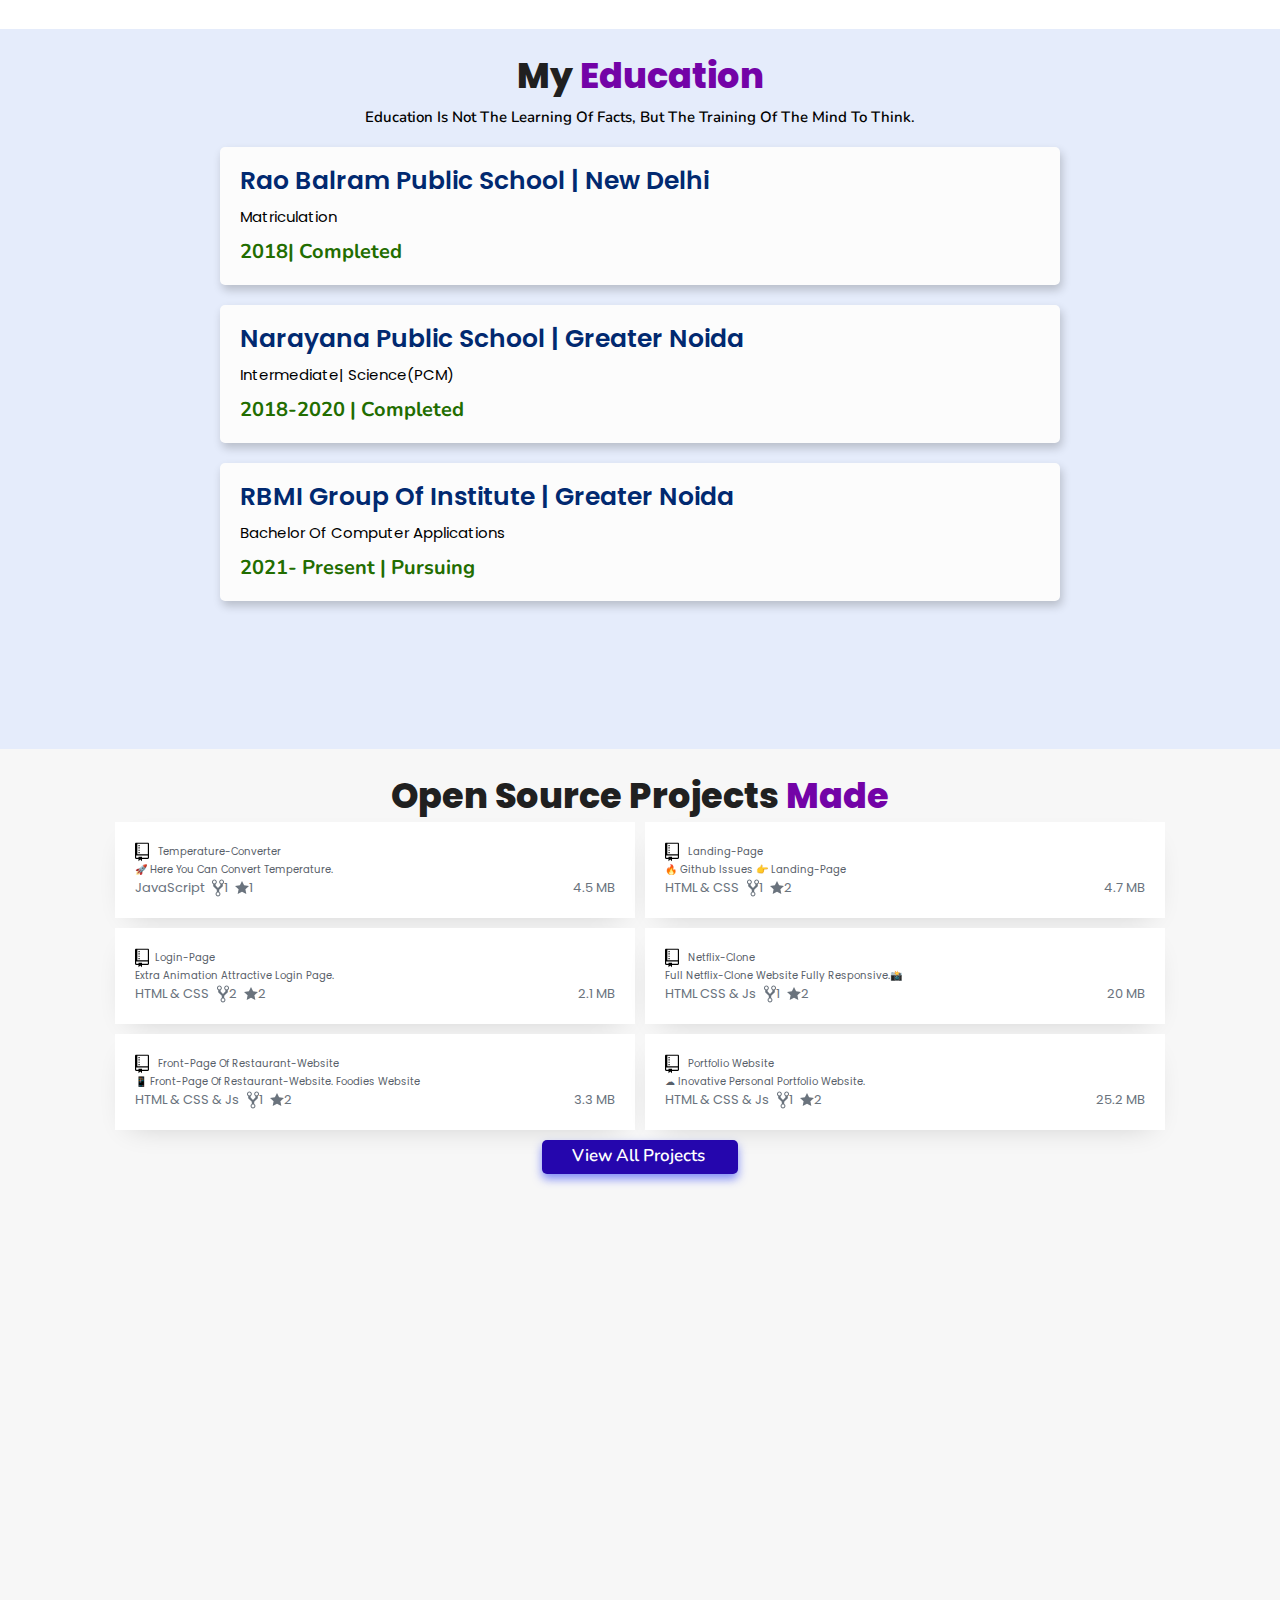
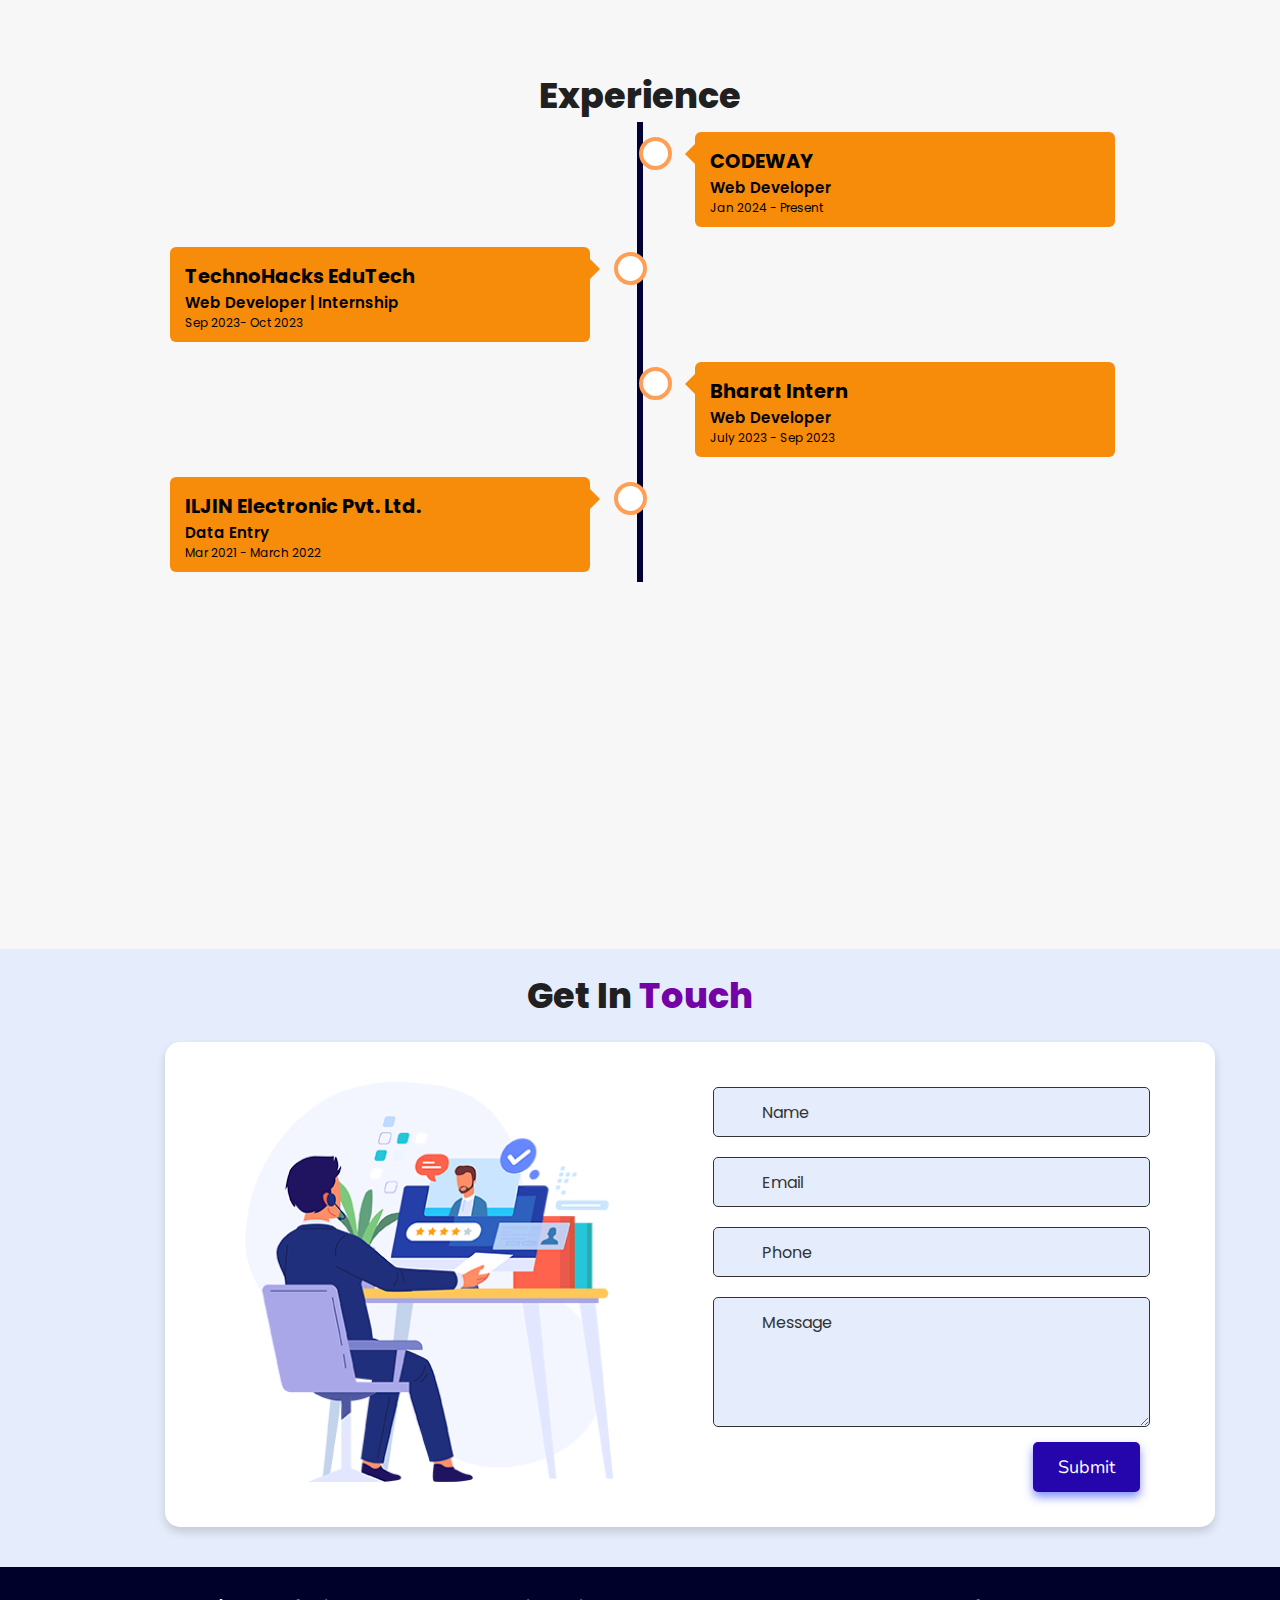
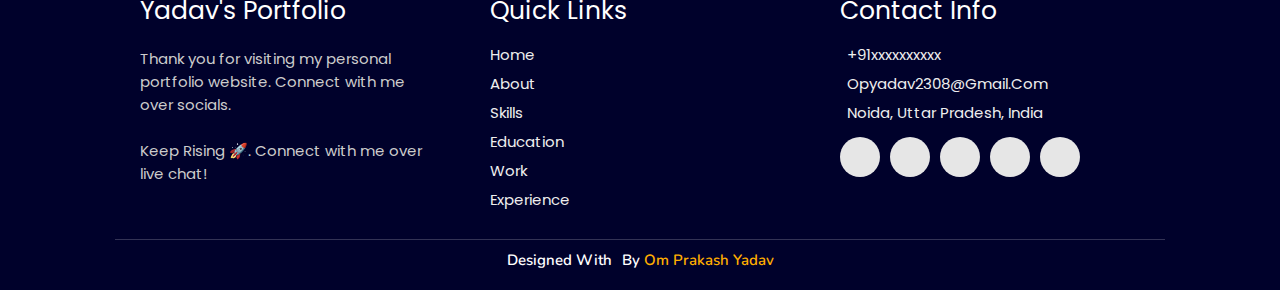
==== commit bc6fa1a6: "Update index.html" ====
--- a/index.html
+++ b/index.html
@@ -705,8 +705,7 @@
 
             <div class="box">
                 <h3>contact info</h3>
-                <a href="tel:+919310263527"> <i class="fas fa-phone" style="color: #d99406;"> &nbsp; </i>+92
-                    931-026-3527</a>
+                <a href="tel:+91xxxxxxxxxx"> <i class="fas fa-phone" style="color: #d99406;"> &nbsp; </i>+91xxxxxxxxxx</a>
                 <a href="mailto:opyadav2308@gmail.com"> <i class="fas fa-envelope" style="color: #d99406;"> &nbsp;
                     </i> opyadav2308@gmail.com</a>
                 <a> <i class="fas fa-map-marked-alt" style="color: #d99406;"> &nbsp; </i>Noida, Uttar Pradesh, India</a>
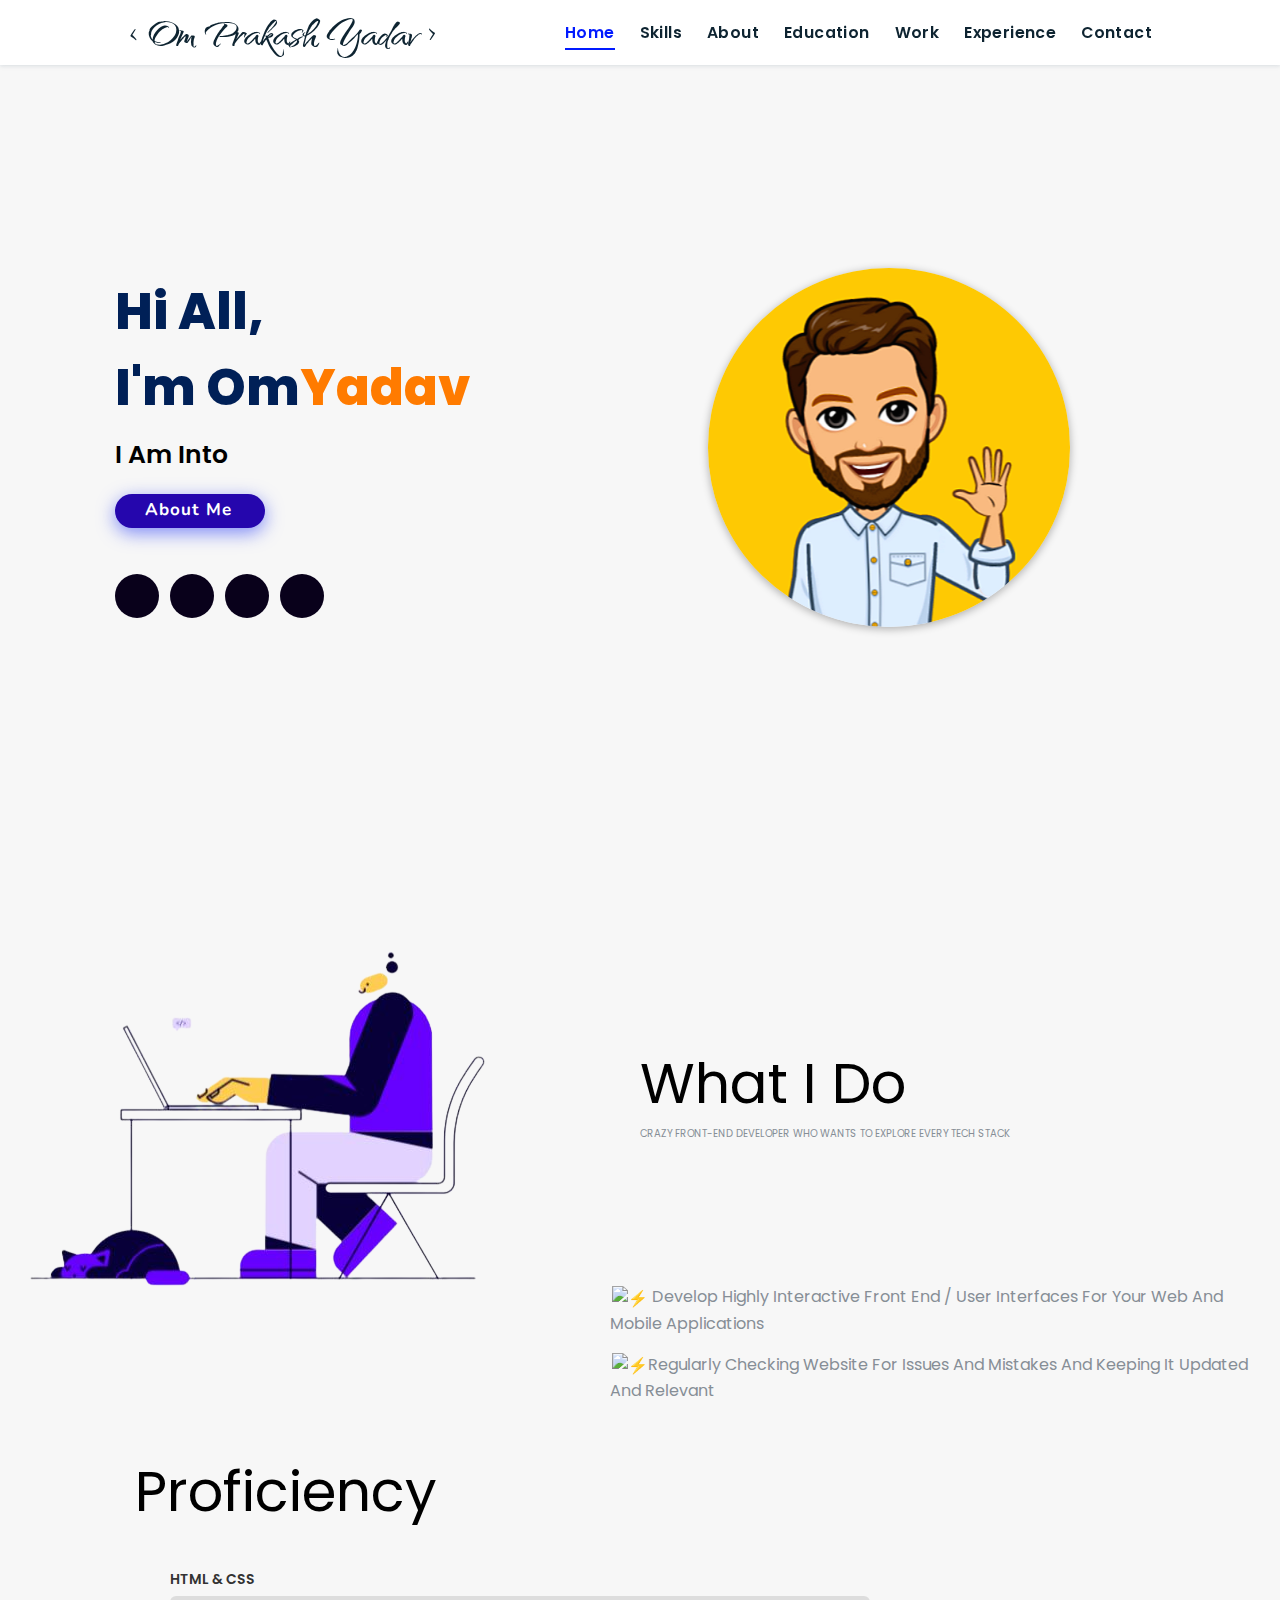
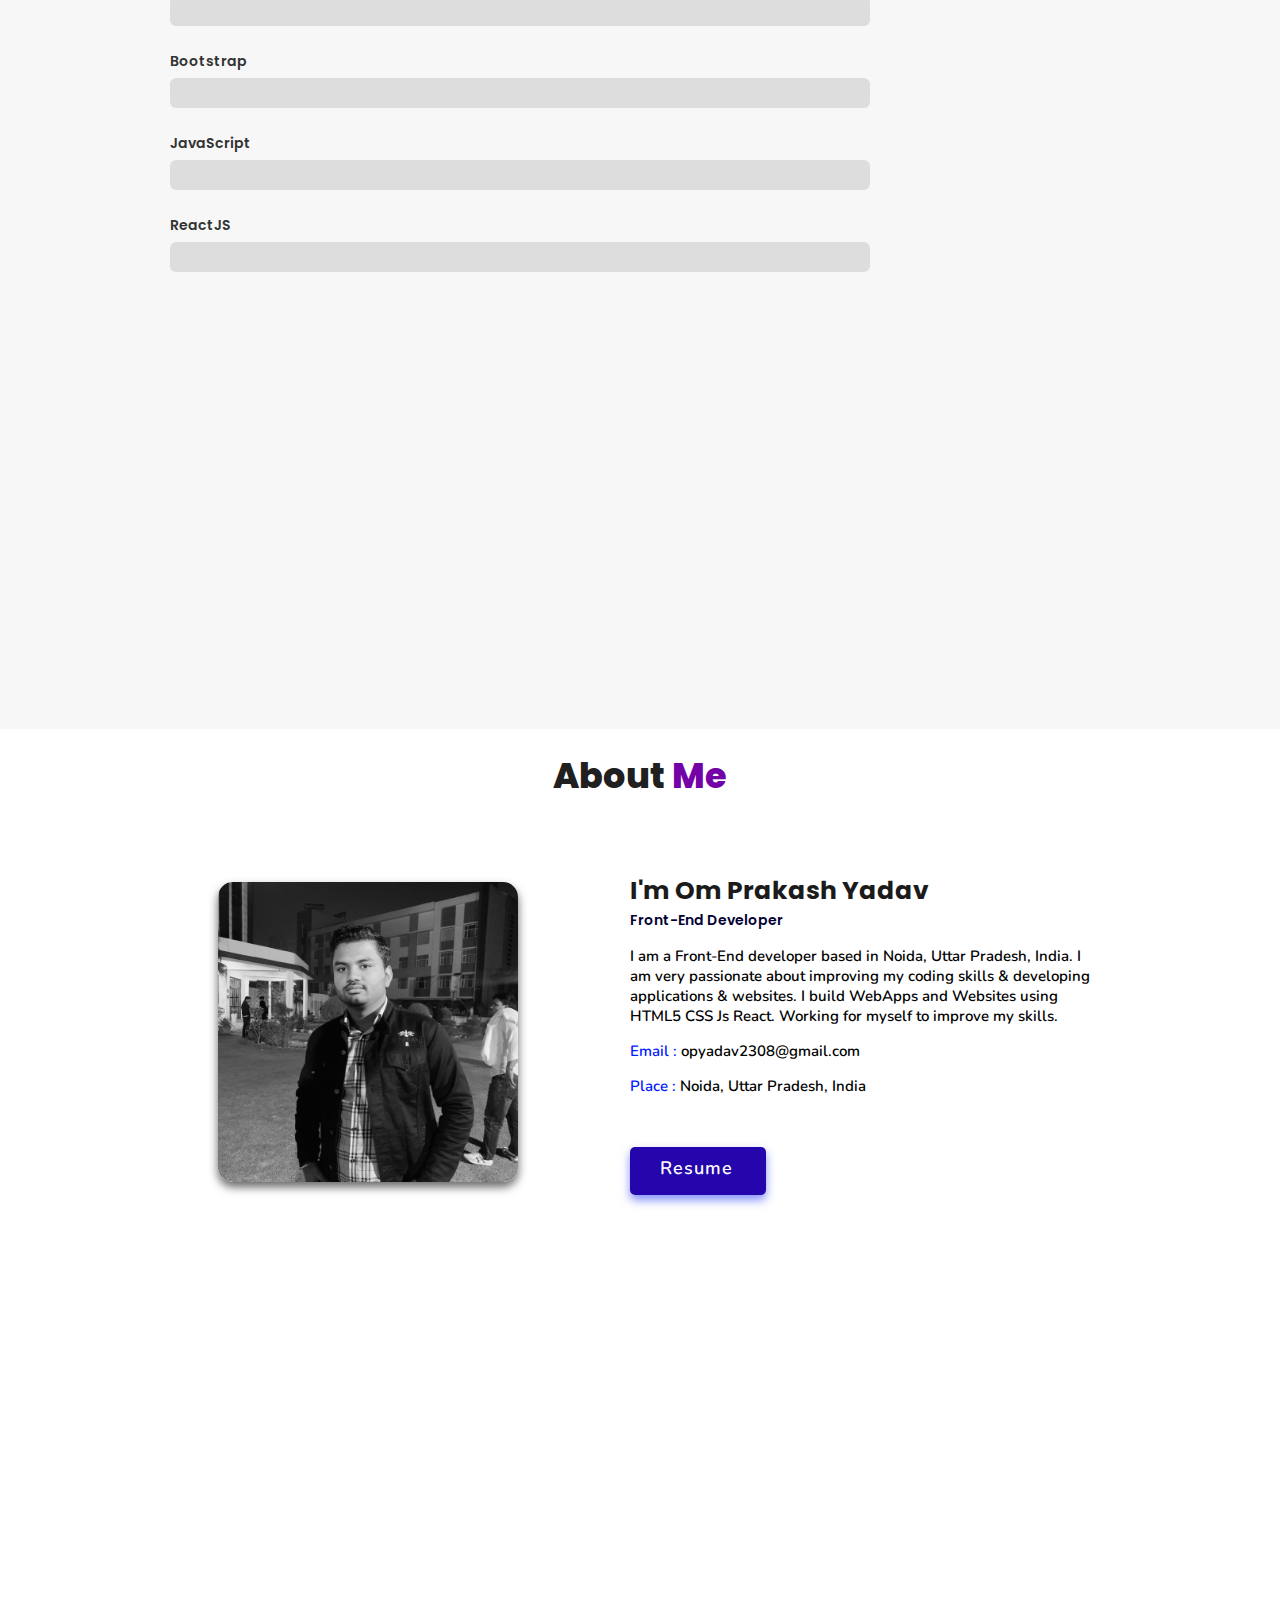
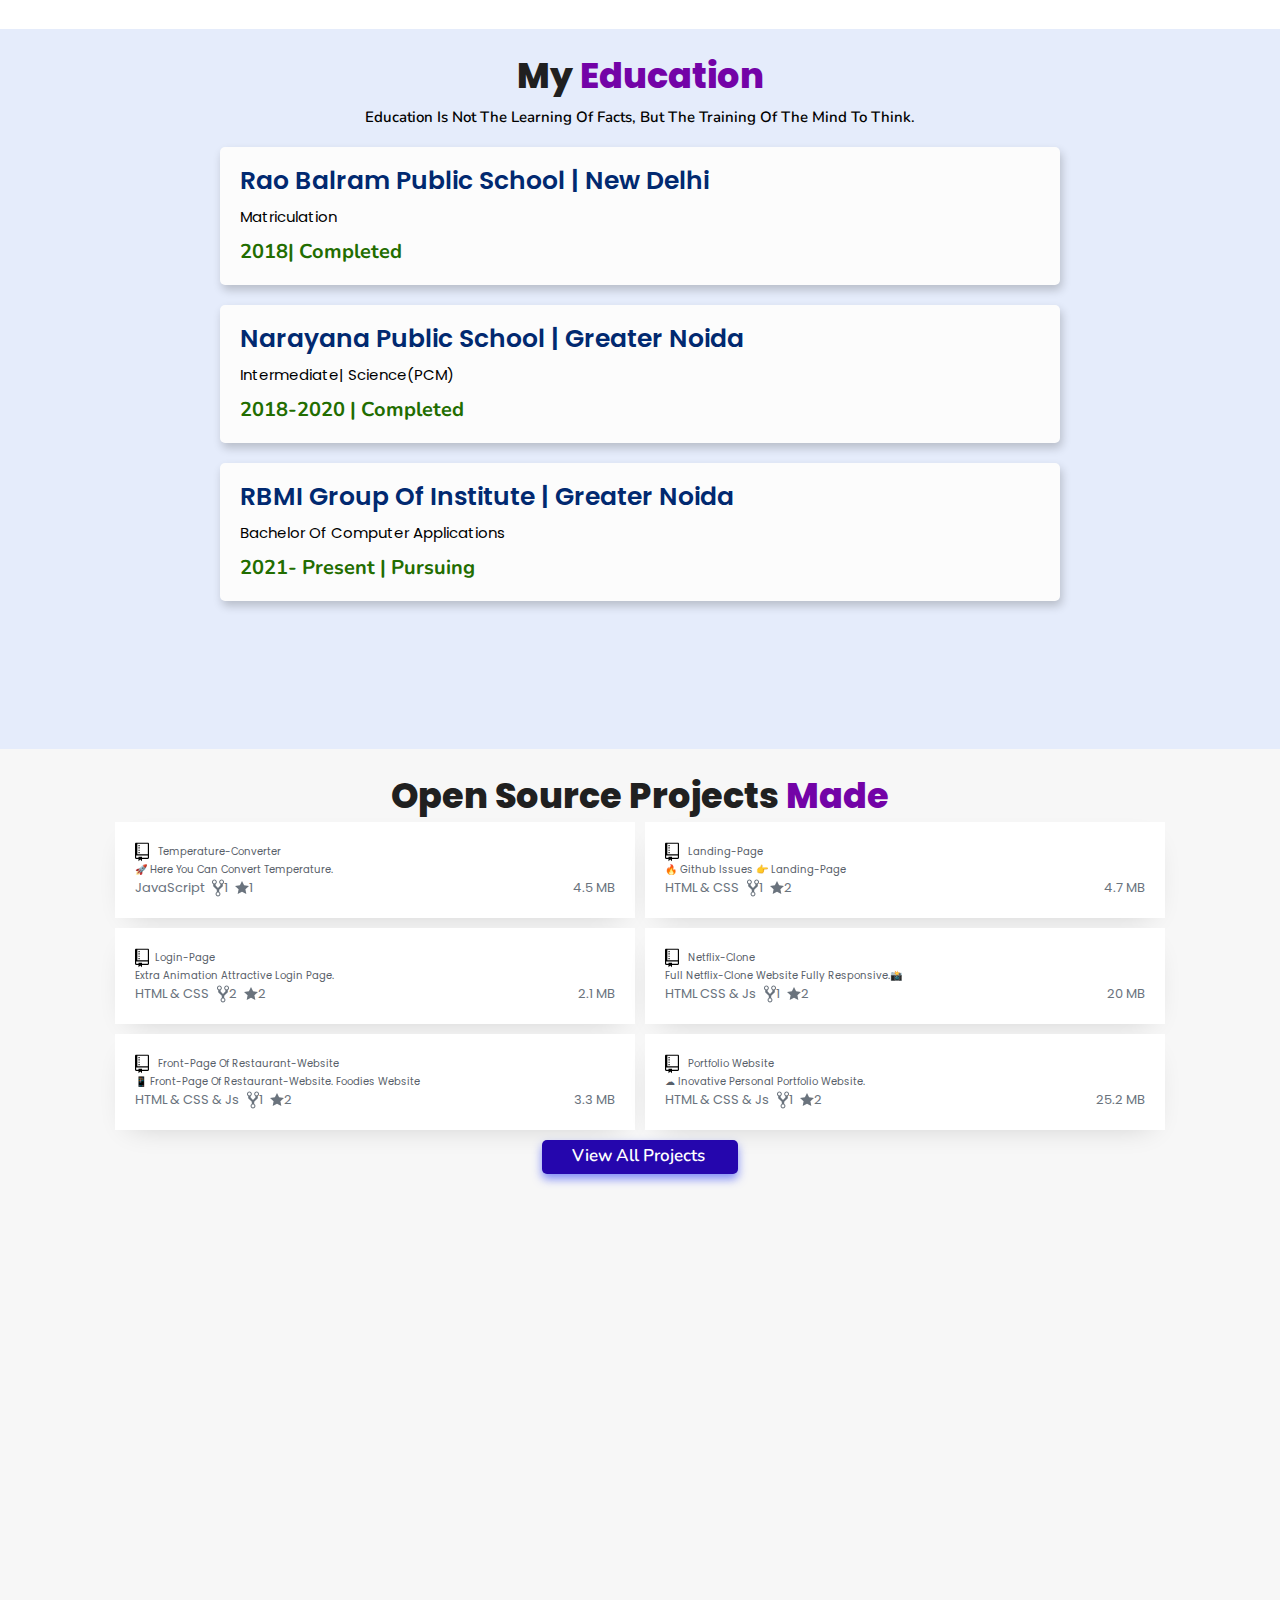
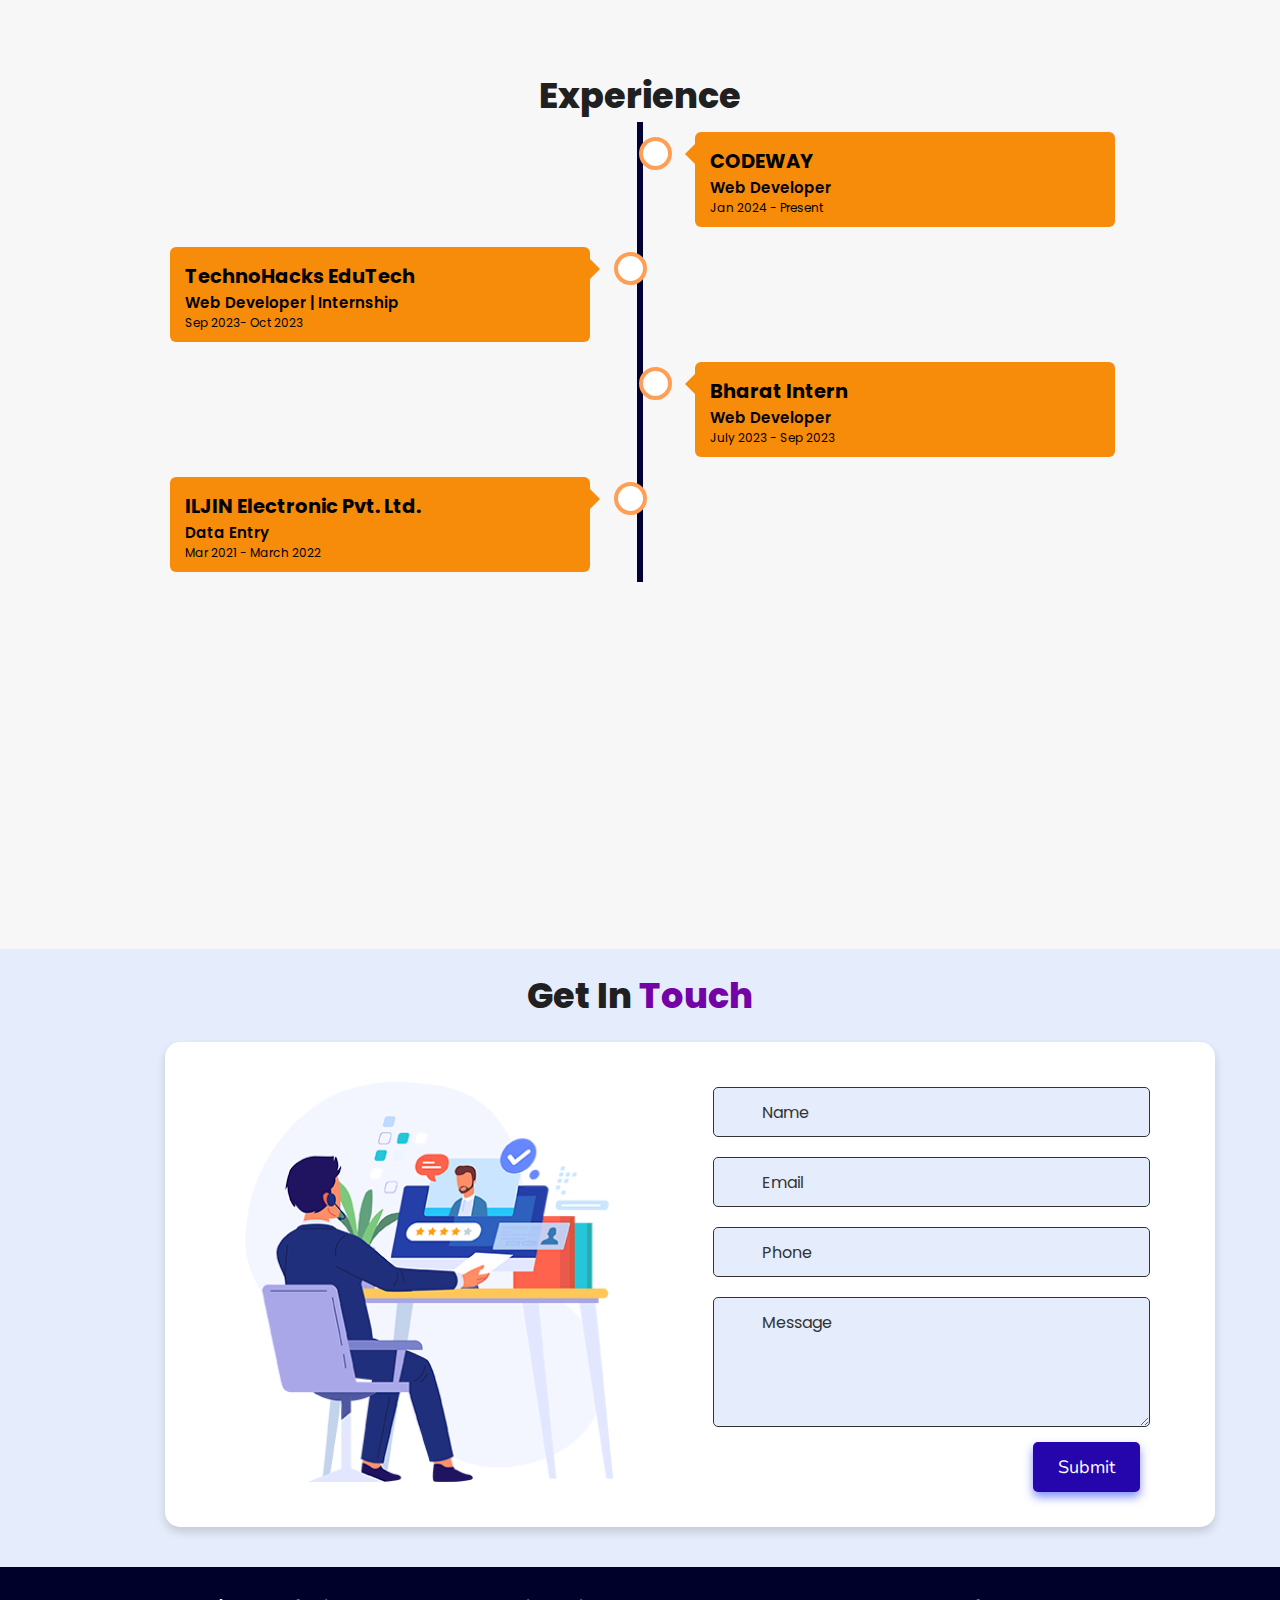
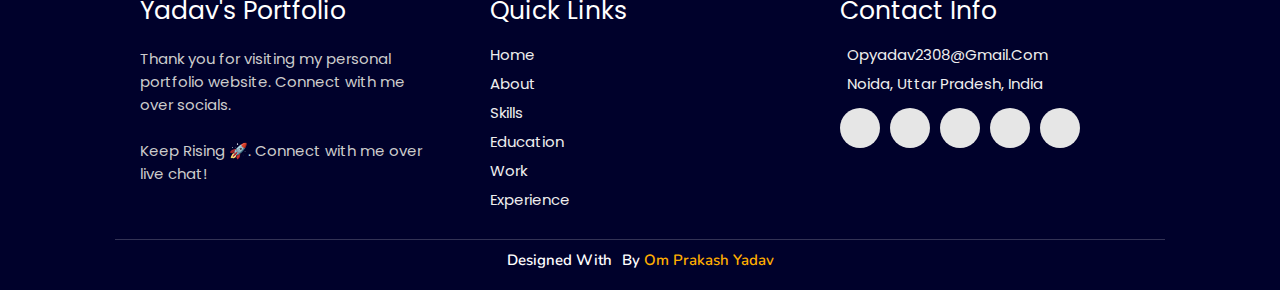
==== commit 33ca41c7: "Update index.html" ====
--- a/index.html
+++ b/index.html
@@ -705,7 +705,7 @@
 
             <div class="box">
                 <h3>contact info</h3>
-                <a href="tel:+91xxxxxxxxxx"> <i class="fas fa-phone" style="color: #d99406;"> &nbsp; </i>+91xxxxxxxxxx</a>
+<!--                 <a href="tel:+91xxxxxxxxxx"> <i class="fas fa-phone" style="color: #d99406;"> &nbsp; </i>+91xxxxxxxxxx</a> -->
                 <a href="mailto:opyadav2308@gmail.com"> <i class="fas fa-envelope" style="color: #d99406;"> &nbsp;
                     </i> opyadav2308@gmail.com</a>
                 <a> <i class="fas fa-map-marked-alt" style="color: #d99406;"> &nbsp; </i>Noida, Uttar Pradesh, India</a>
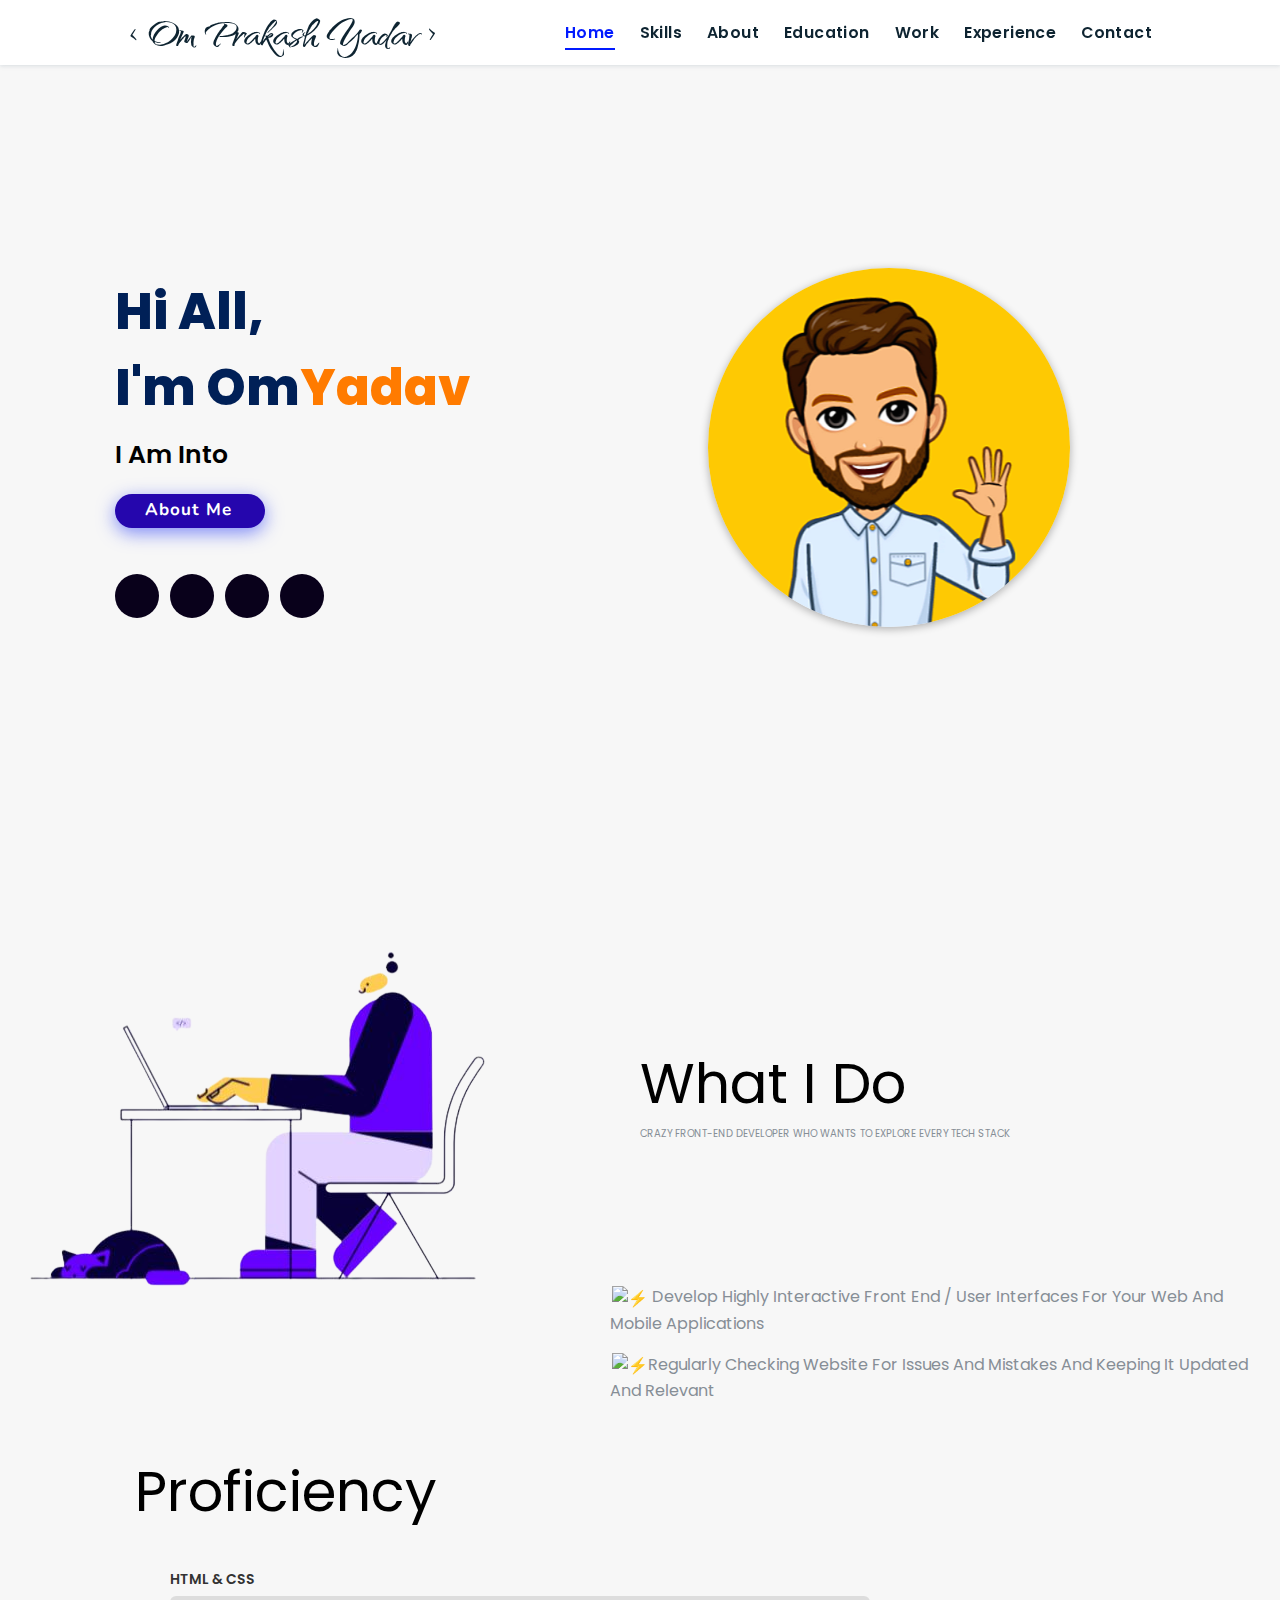
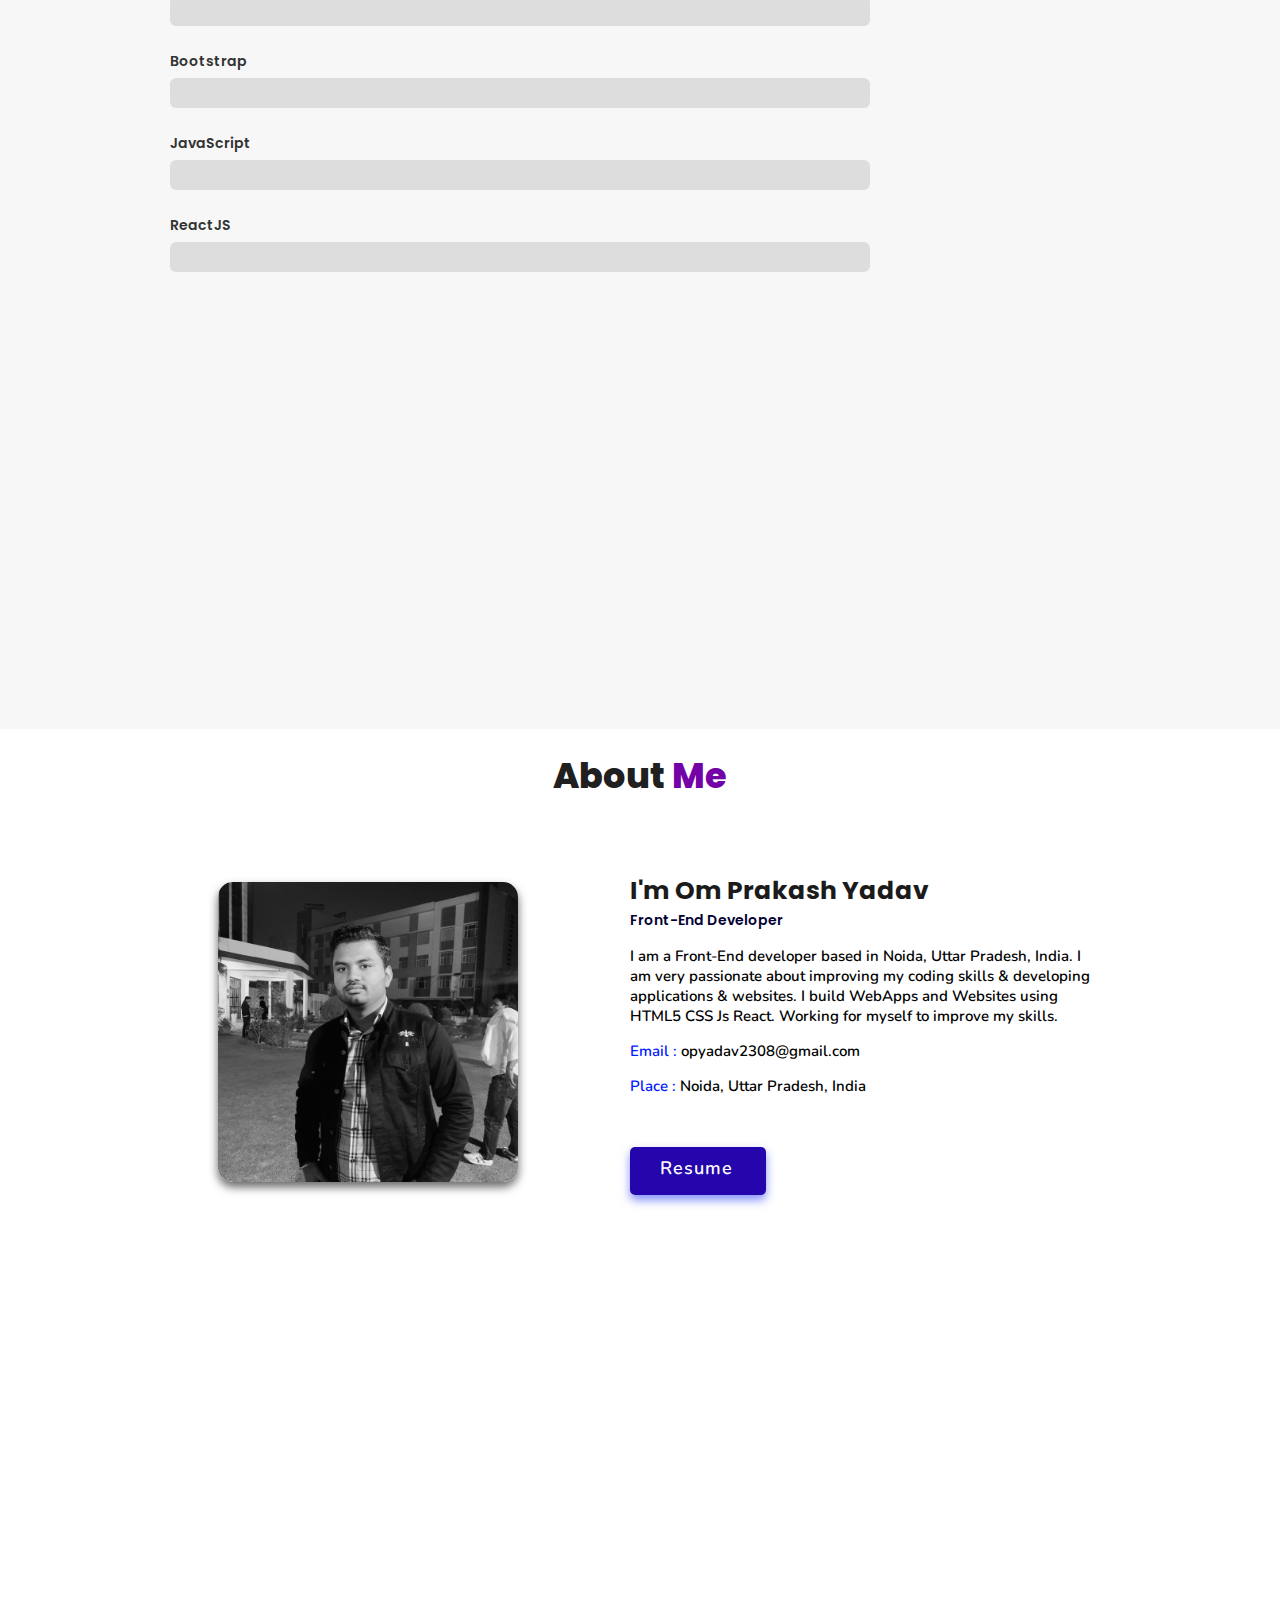
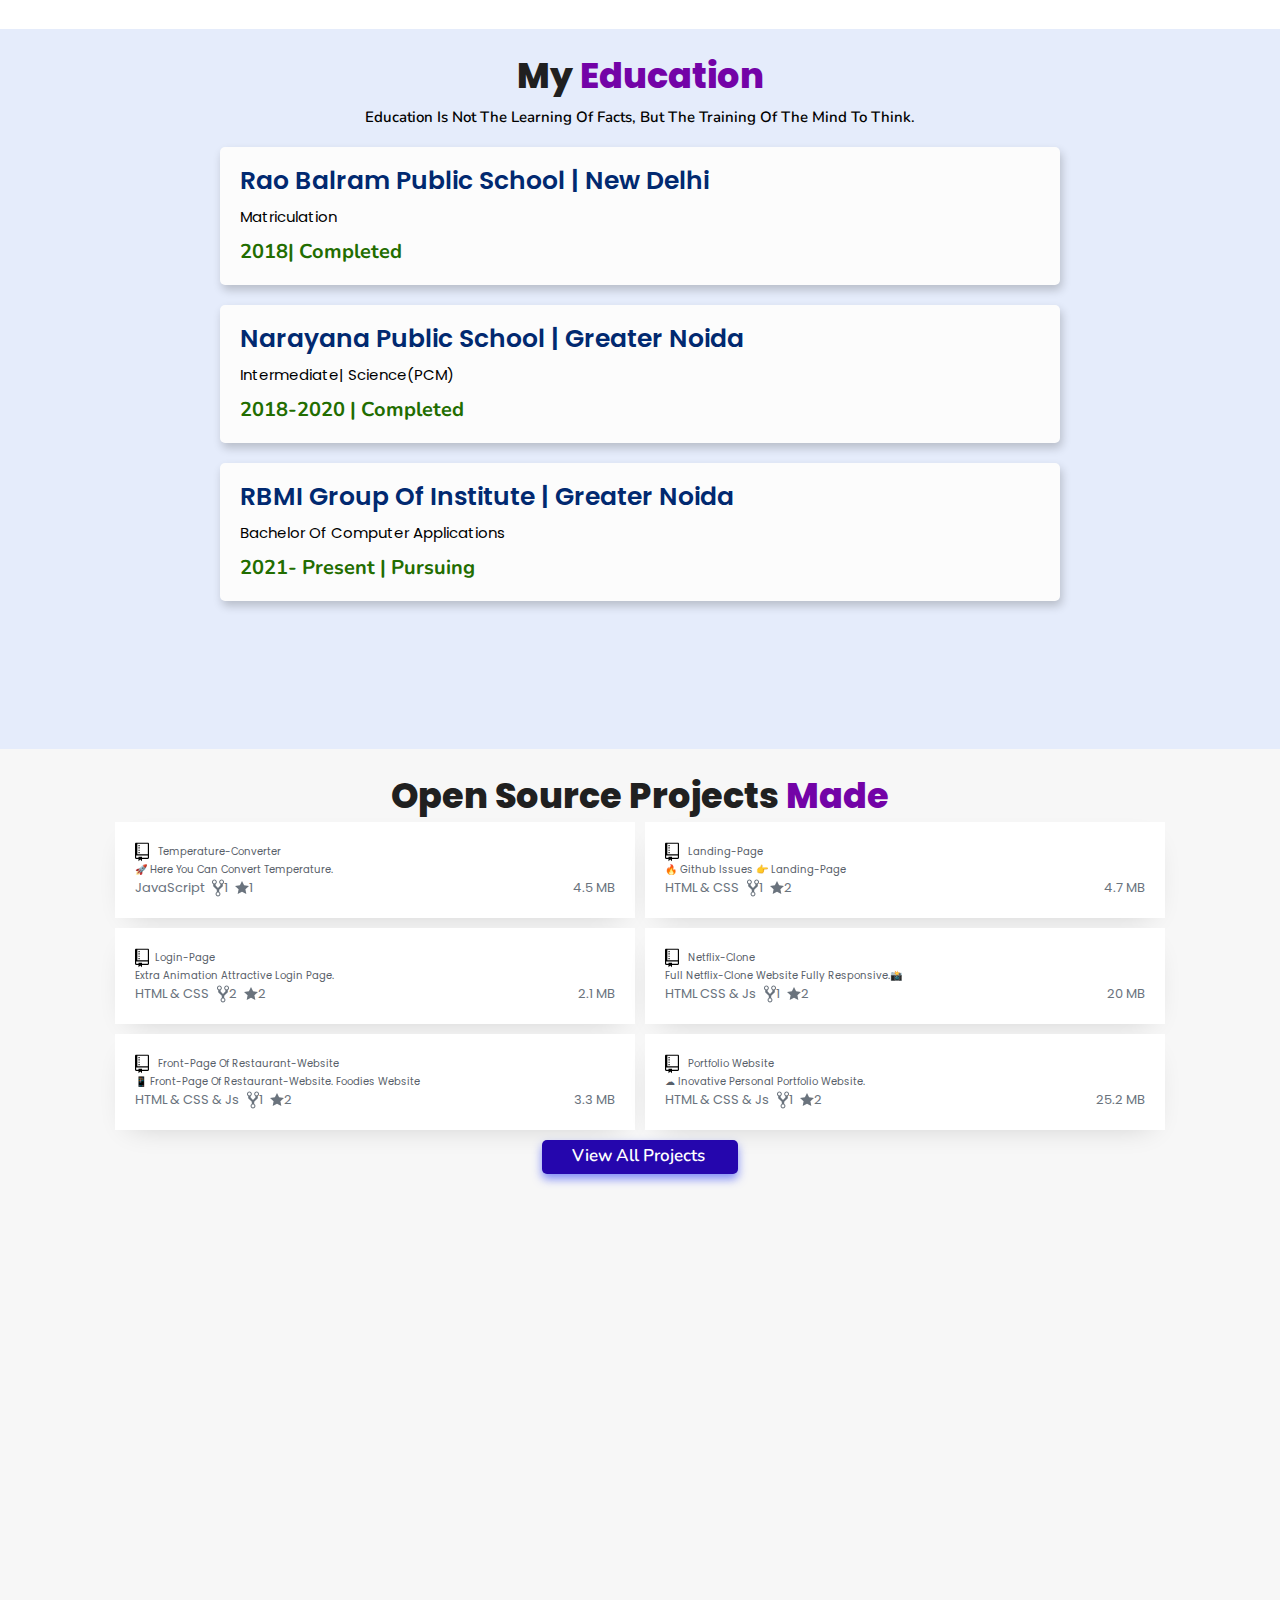
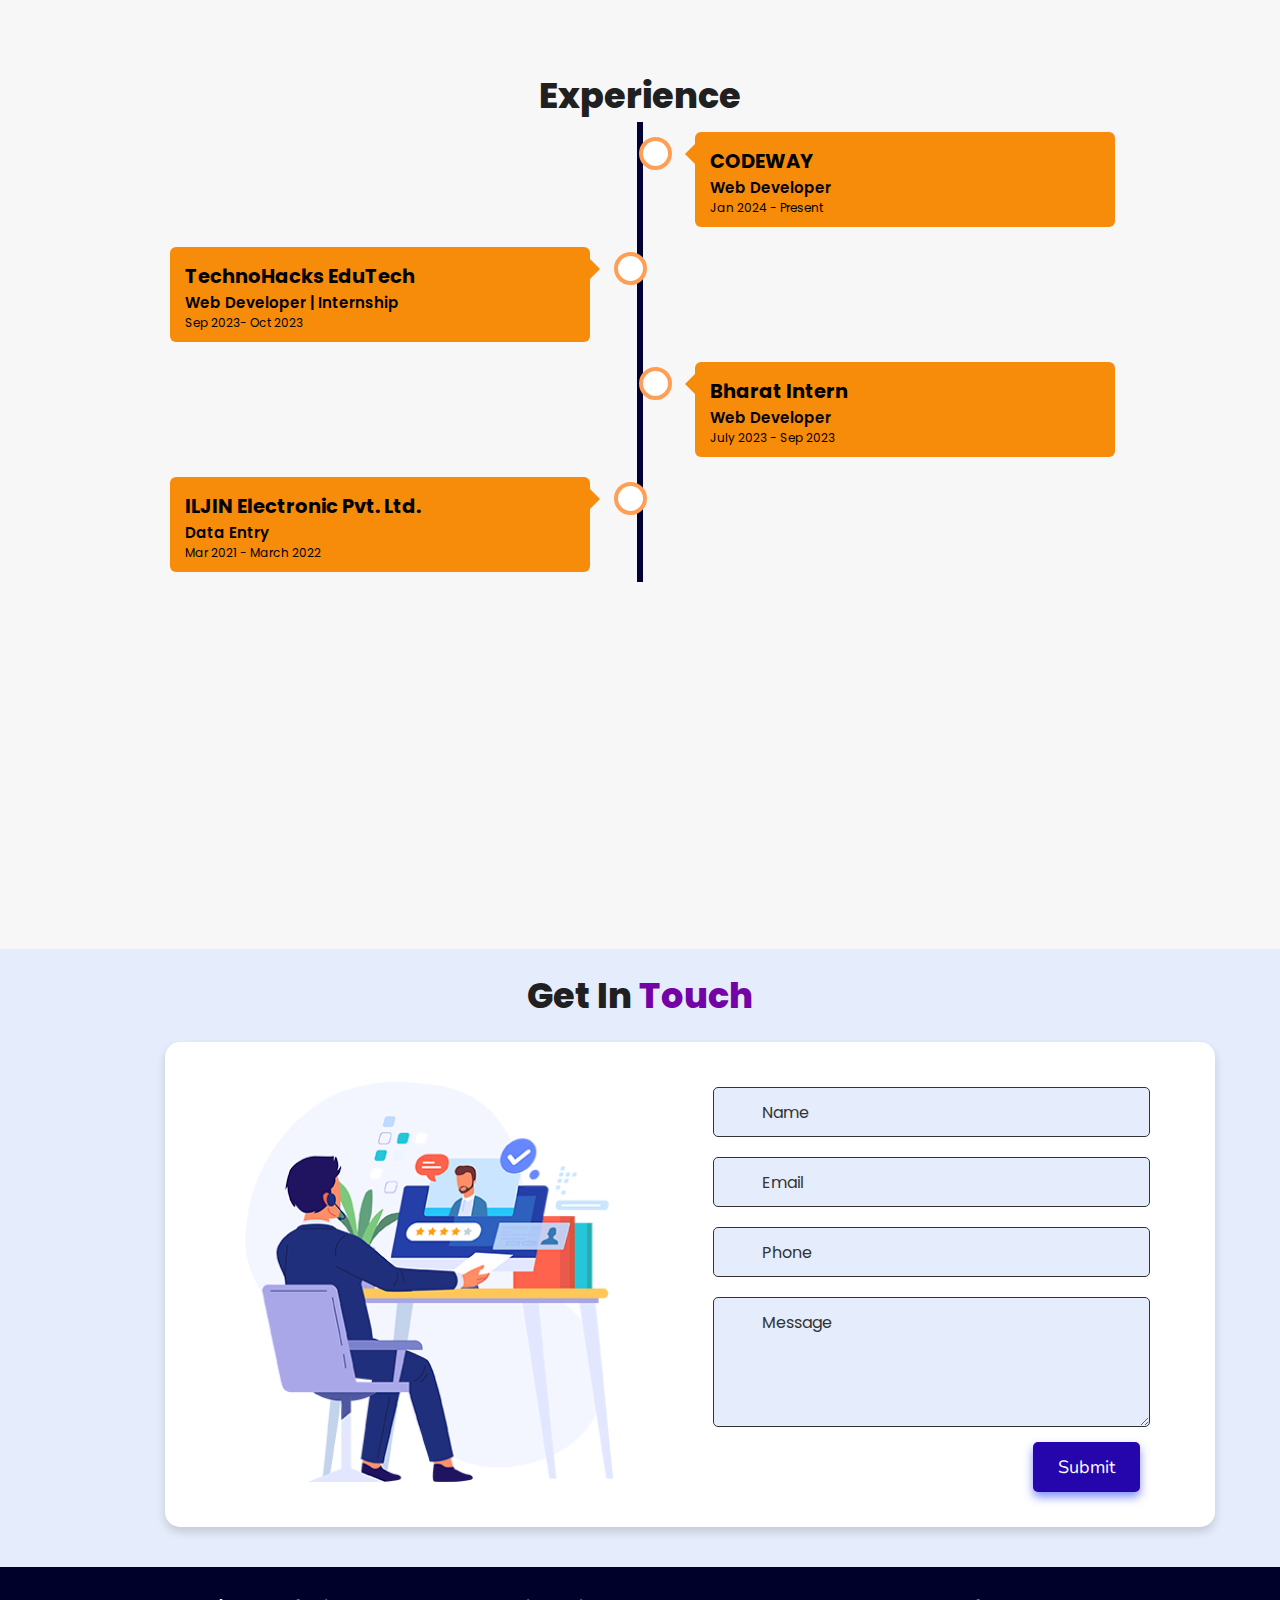
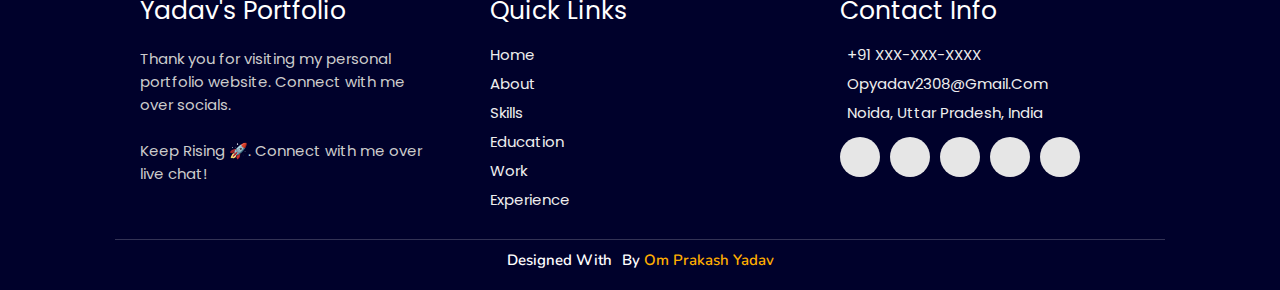
==== commit 43807f07: "Add files via upload" ====
--- a/index.html
+++ b/index.html
@@ -17,8 +17,6 @@
     <!-- Favicon -->
     <link id='favicon' rel="shortcut icon" href="./assets/images/favicon.png" type="image/x-png">
     <title>Portfolio | Om Prakash Yadav</title>
-<meta name="google-site-verification" content="-q_OyIKVIqSEtOPbBO69t-P3MrZDoV1JwbnALmTXBKQ" />
-    
 </head>
 
 <body oncontextmenu="return false">
@@ -705,7 +703,8 @@
 
             <div class="box">
                 <h3>contact info</h3>
-<!--                 <a href="tel:+91xxxxxxxxxx"> <i class="fas fa-phone" style="color: #d99406;"> &nbsp; </i>+91xxxxxxxxxx</a> -->
+                <a href="tel:+91XXXXXXXX"> <i class="fas fa-phone" style="color: #d99406;"> &nbsp; </i>+91
+                    XXX-XXX-XXXX</a>
                 <a href="mailto:opyadav2308@gmail.com"> <i class="fas fa-envelope" style="color: #d99406;"> &nbsp;
                     </i> opyadav2308@gmail.com</a>
                 <a> <i class="fas fa-map-marked-alt" style="color: #d99406;"> &nbsp; </i>Noida, Uttar Pradesh, India</a>
@@ -768,4 +767,4 @@
 
 </body>
 
-</html>
+</html>